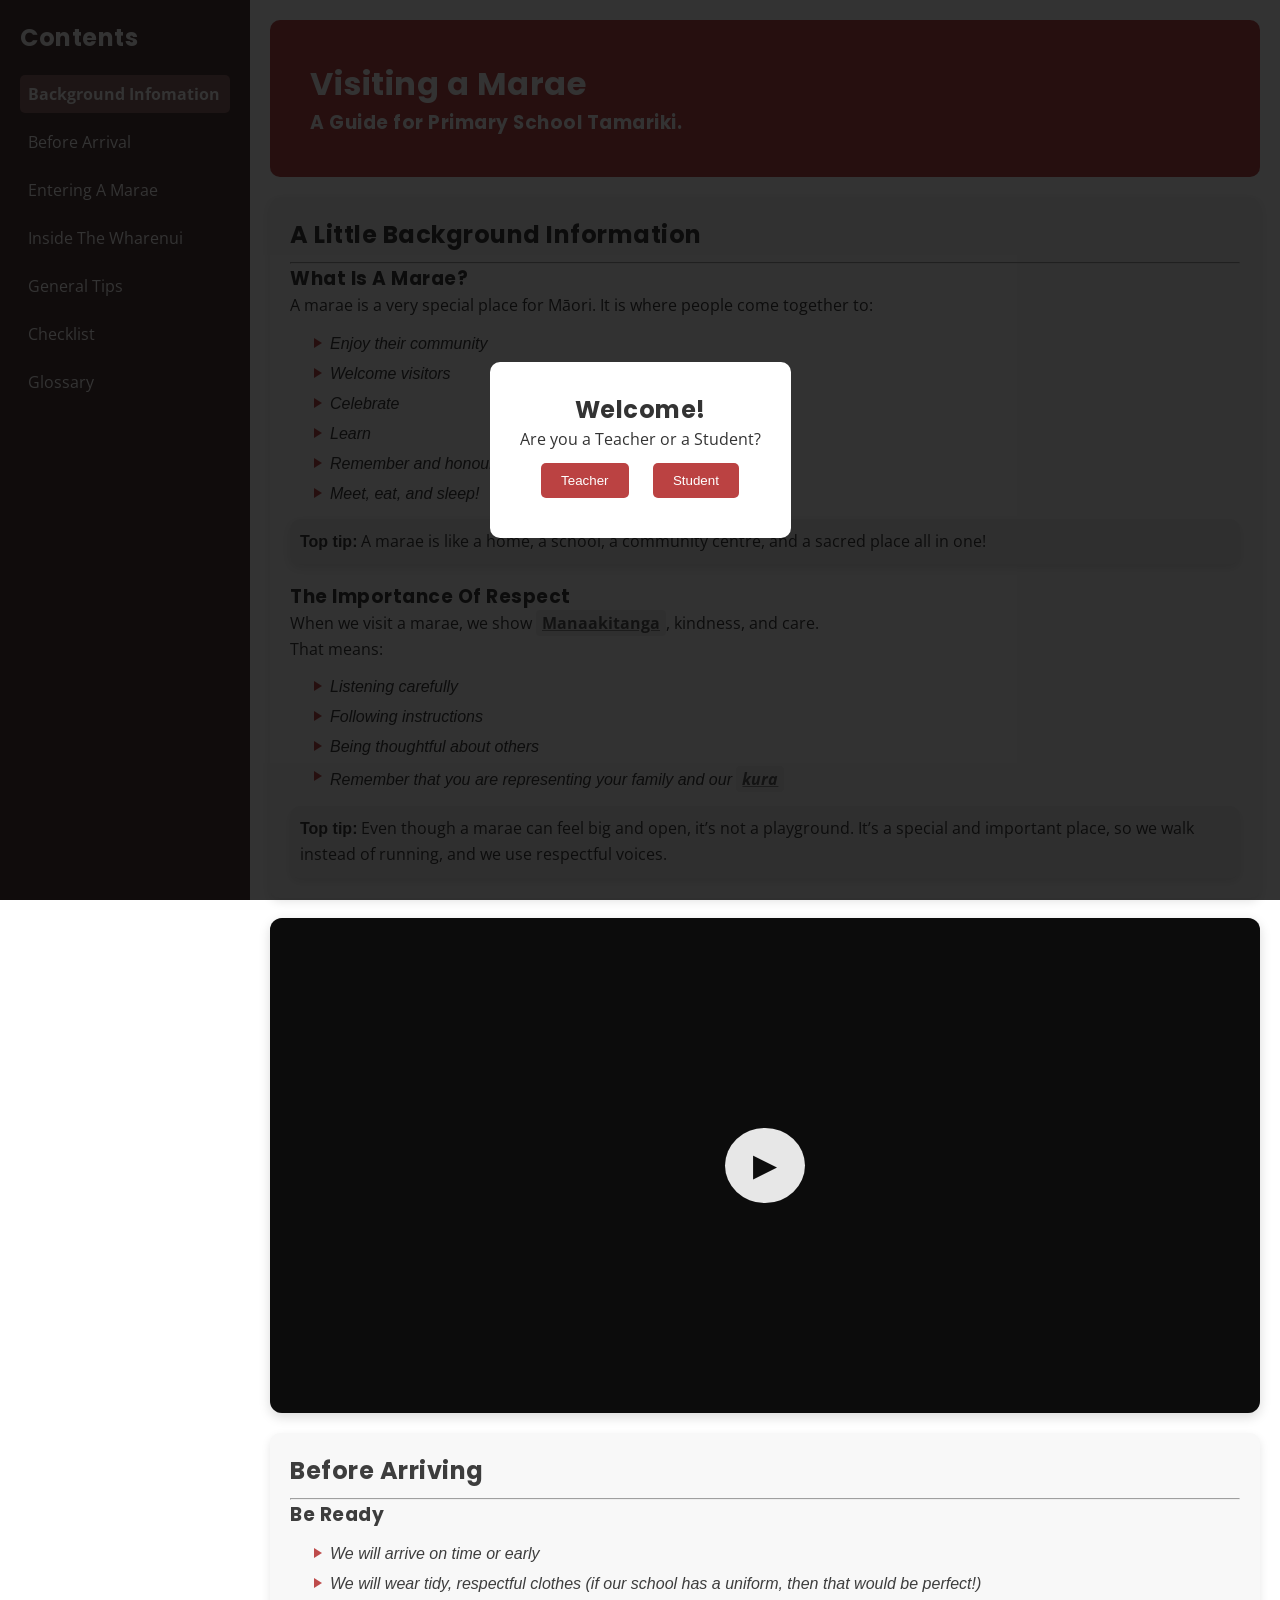
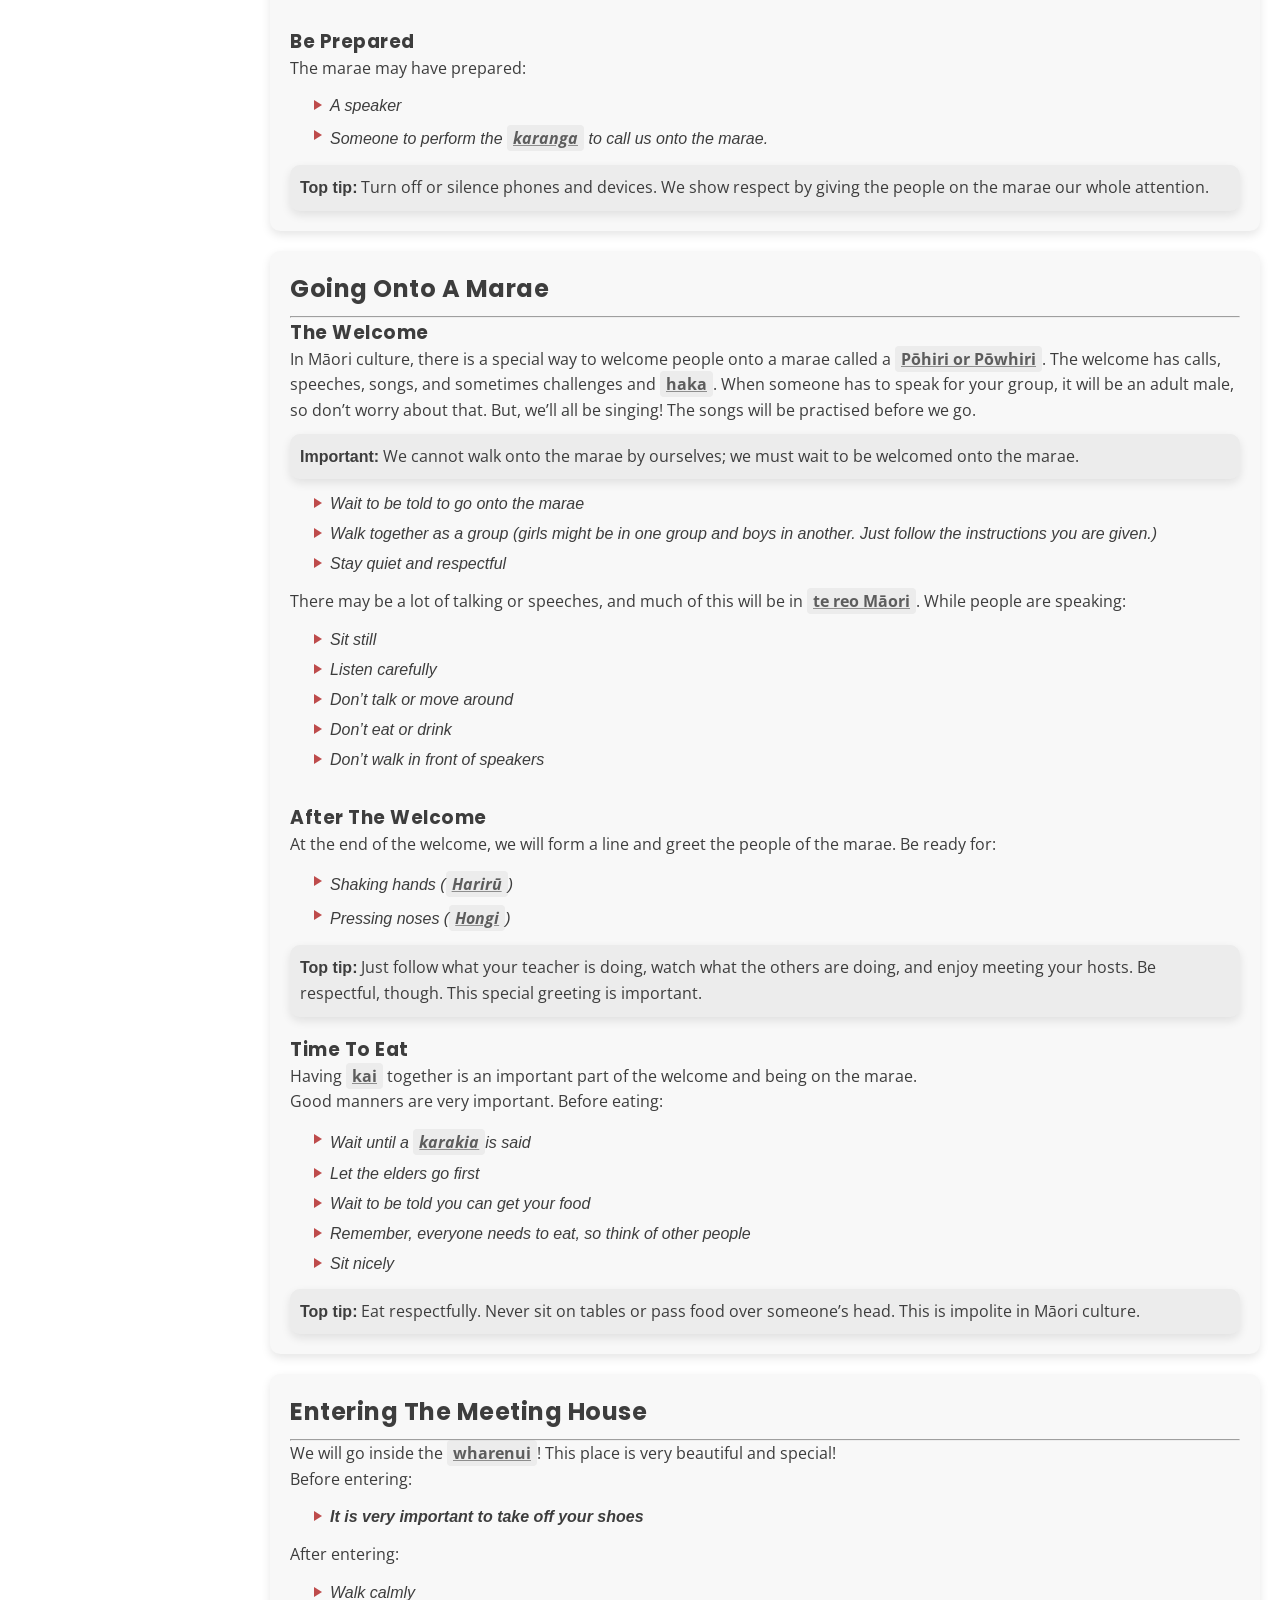
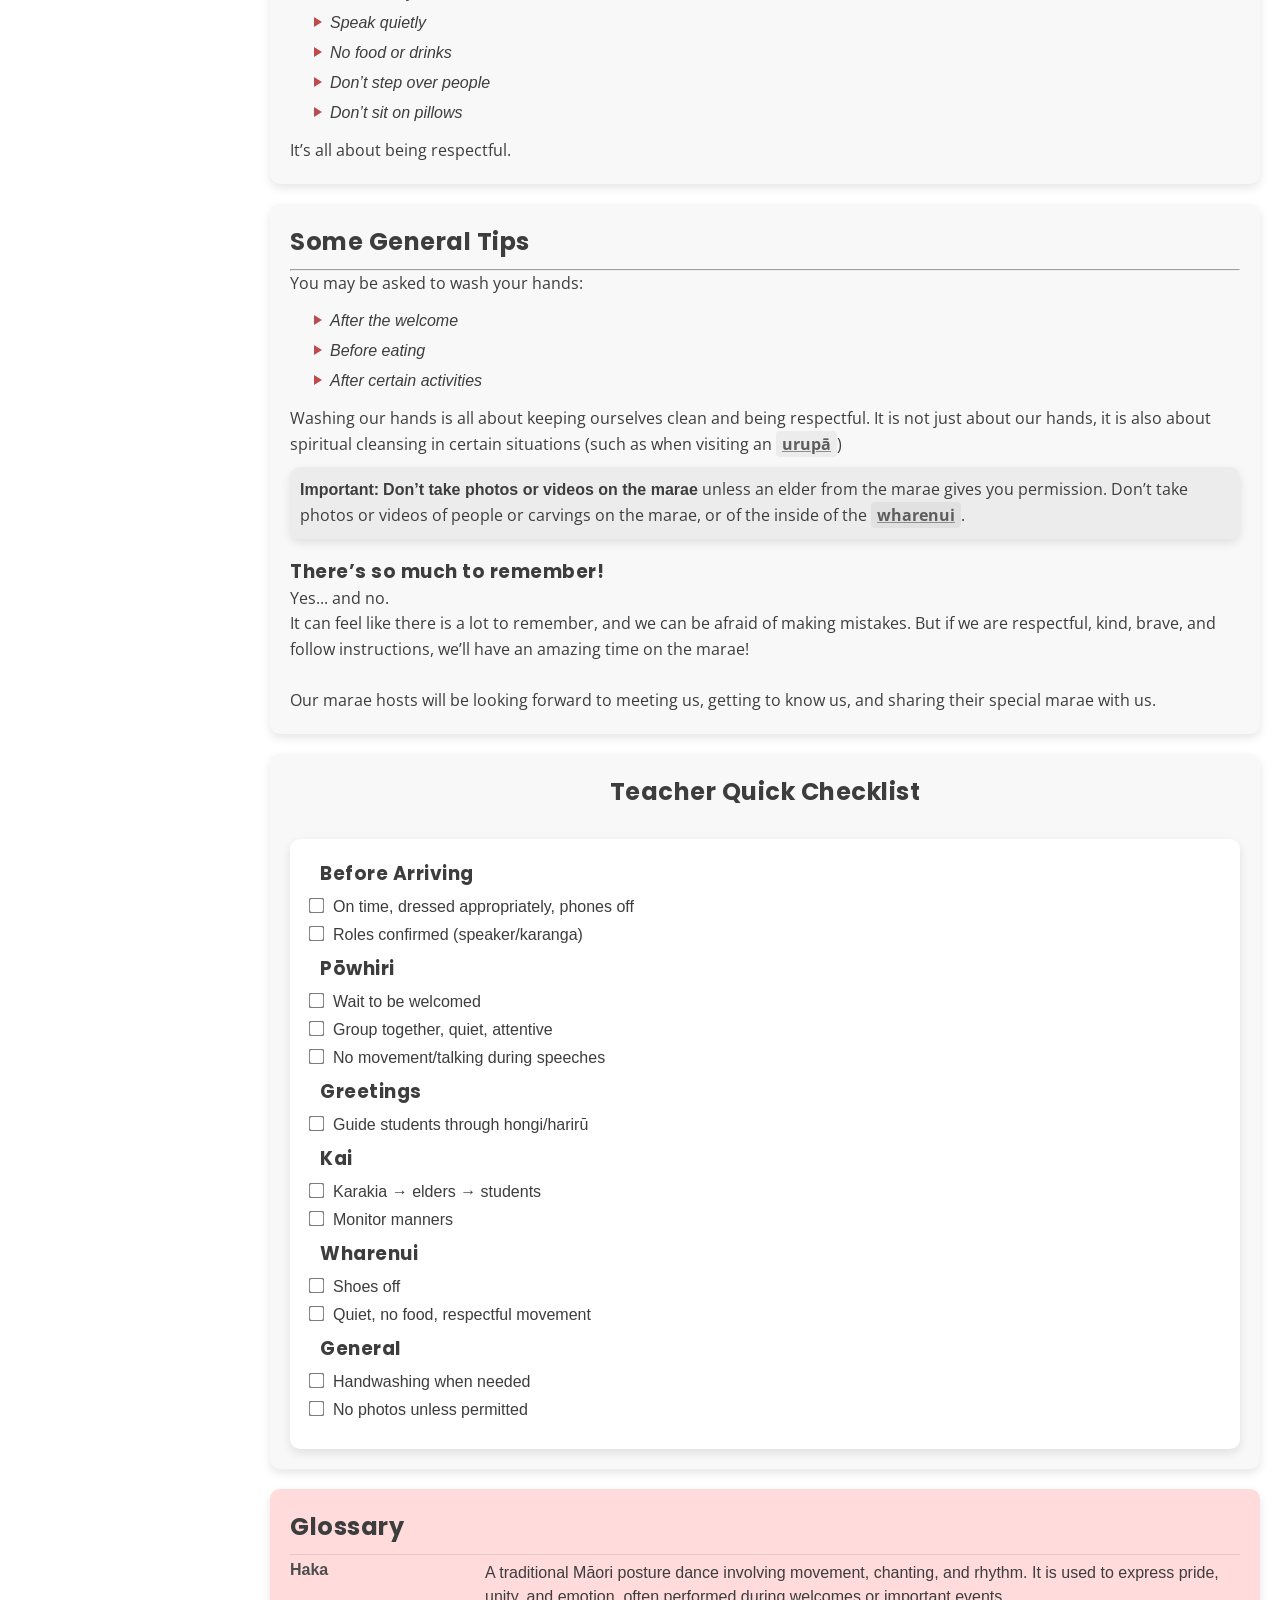
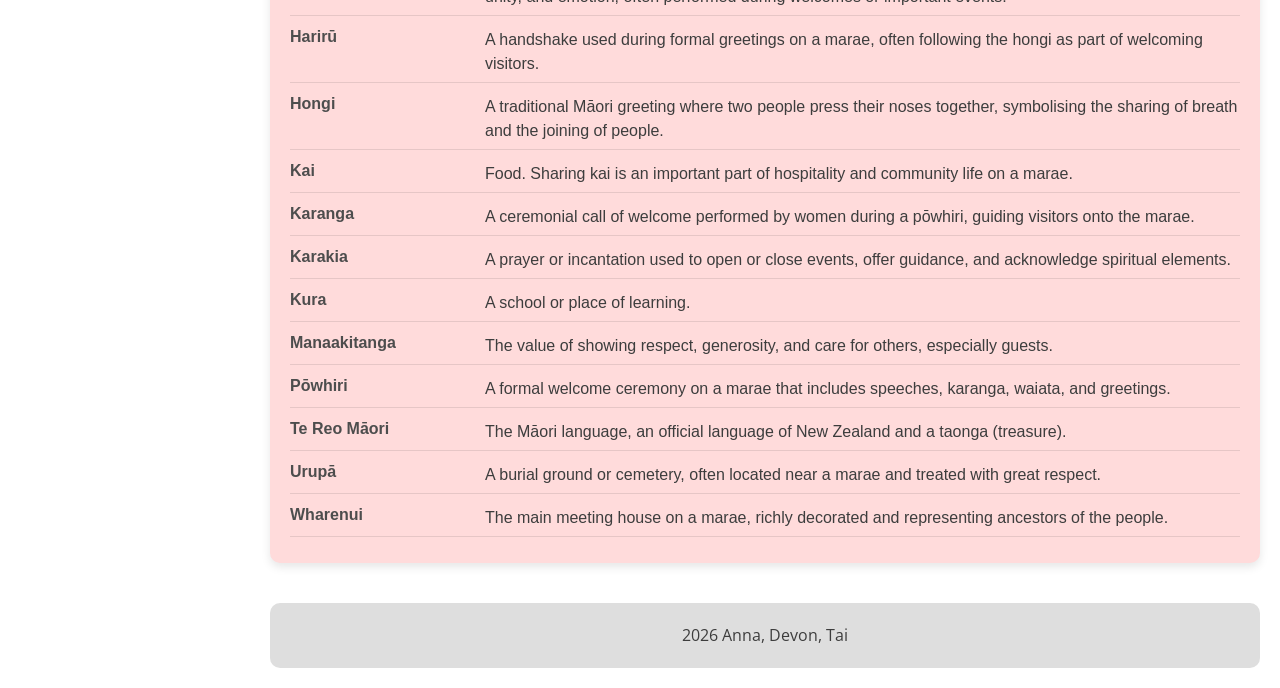
==== Prototype_2/index.html @ 1a708407 "Initial commit" ====
<!DOCTYPE html>
<html lang="en">
<head>
    <meta charset="UTF-8">
    <meta name="viewport" content="width=device-width, initial-scale=1.0">
    <title>Assignment Website</title>
    <link rel="stylesheet" href="Styles/styles.css">
    <link rel="stylesheet" href="Styles/layout.css">
    <link href="https://fonts.googleapis.com/css2?family=Open+Sans:wght@400;600&family=Poppins:wght@600;700&display=swap" rel="stylesheet">
</head>

<body>

    <!-- A SIDE: Sidebar Navigation -->
    <div class="sidebar">
        <h2>Contents</h2>
        <a href="#section1">Background Infomation</a>
        <a href="#section2">Before Arrival</a>
        <a href="#section3">Entering A Marae</a>
        <a href="#section4">Inside The Wharenui</a>
        <a href="#section5">General Tips</a>
        <a href="#section6">Checklist</a>
        <a href="#glossary">Glossary</a>
    </div>

    <!-- B SIDE: Main Content -->
    <div class="main-content">

        <!-- Banner -->
        <div class="banner">
            <h1>Visiting a Marae</h1>
            <h3>A Guide for Primary School Tamariki. </h3>
        </div>

        <!-- Content Cards -->
        <div id="section1" class="card">
            <h2>A Little Background Information</h2>
            <hr>
            <h3>What Is A Marae?</h3>
            <p>A marae is a very special place for Māori. It is where people come together to:</p>
            <ul>
                <li>Enjoy their community</li>
                <li>Welcome visitors</li>
                <li>Celebrate</li>
                <li>Learn</li>
                <li>Remember and honour their ancestors</li>
                <li>Meet, eat, and sleep! </li>
            </ul>
            <div class="card-quote"><p><b>Top tip:</b> A marae is like a home, a school, a community centre, and a sacred place all in one!</p></div>
            <br>
            <h3>The Importance Of Respect</h3>
            <p>When we visit a marae, we show <a href="#Manaakitanga" class="glossary-term">Manaakitanga</a>, kindness, and care.<br> That means:</p>
            <ul>
                <li>Listening carefully</li>
                <li>Following instructions</li>
                <li>Being thoughtful about others</li>
                <li>Remember that you are representing your family and our <a href="#Kura" class="glossary-term">kura</a></li>
            </ul>
            <div class="card-quote"><p><b>Top tip:</b> Even though a marae can feel big and open, it’s not a playground. It’s a special and important place, so we walk instead of running, and we use respectful voices.</p></div>
        </div>

        <div class="media-card">
            <div class="video-container">
                <video class="custom-video" src="Videos/Iter2.MP4"></video>

                <div class="video-overlay">
                    <button class="play-btn">&#9658;</button>
                </div>
            </div>
        </div>

        <div id="section2" class="card">
            <h2>Before Arriving</h2>
            <hr>
            <h3>Be Ready</h3>
            <ul>
                <li>We will arrive on time or early</li>
                <li>We will wear tidy, respectful clothes <i>(if our school has a uniform, then that would be perfect!)</i></li>
            </ul>
            <br>
            <h3>Be Prepared</h3>
            <p>The marae may have prepared:</p>
            <ul>
                <li>A speaker</li>
                <li>Someone to perform the <a href="#Karanga" class="glossary-term">karanga</a> to call us onto the marae.</li>
            </ul>
             <div class="card-quote"><p><b>Top tip:</b> Turn off or silence phones and devices. We show respect by giving the people on the marae our whole attention.</p></div>
        </div>

        <div id="section3" class="card">
            <h2>Going Onto A Marae</h2>
            <hr>
            <h3>The Welcome</h3>
            <p>In Māori culture, there is a special way to welcome people onto a marae called a <a href="#Pōwhiri" class="glossary-term">Pōhiri or Pōwhiri</a>. The welcome has calls, speeches, songs, and sometimes challenges and <a href="#Haka" class="glossary-term">haka</a>. When someone has to speak for your group, it will be an adult male, so don’t worry about that. But, we’ll all be singing! The songs will be practised before we go.</p>
            <div class="card-quote"><p><b>Important:</b> We cannot walk onto the marae by ourselves; we must wait to be welcomed onto the marae.</p></div>
            <ul>
                <li>Wait to be told to go onto the marae</li>
                <li>Walk together as a group <i>(girls might be in one group and boys in another. Just follow the instructions you are given.)</i></li>
                <li>Stay quiet and respectful</li>
            </ul>
            <p>There may be a lot of talking or speeches, and much of this will be in <a href="#TeReoMāori" class="glossary-term">te reo Māori</a>. While people are speaking:</p>
            <ul>
                <li>Sit still</li>
                <li>Listen carefully</li>
                <li>Don’t talk or move around</li>
                <li>Don’t eat or drink</li>
                <li>Don’t walk in front of speakers</li>
            </ul>
            <br>
            <h3>After The Welcome</h3>
            <p>At the end of the welcome, we will form a line and greet the people of the marae. Be ready for:</p>
            <ul>
                <li>Shaking hands (<a href="#Harirū" class="glossary-term">Harirū</a>)</li>
                <li>Pressing noses (<a href="#Hongi" class="glossary-term">Hongi</a>)</li>
            </ul>
            <div class="card-quote"><p><b>Top tip:</b> Just follow what your teacher is doing, watch what the others are doing, and enjoy meeting your hosts. Be respectful, though. This special greeting is important.</p></div>
            <br>
            <h3>Time To Eat</h3>
            <p>Having <a href="#Kai" class="glossary-term">kai</a> together is an important part of the welcome and being on the marae.<br> Good manners are very important. Before eating:</p>
            <ul>
                <li>Wait until a <a href="#Karakia" class="glossary-term">karakia</a>is said</li>
                <li>Let the elders go first</li>
                <li>Wait to be told you can get your food</li>
                <li>Remember, everyone needs to eat, so think of other people</li>
                <li>Sit nicely</li>
            </ul>
            <div class="card-quote"><p><b>Top tip:</b> Eat respectfully. Never sit on tables or pass food over someone’s head. This is impolite in Māori culture.</p></div>
        </div>

        <div id="section4" class="card">
            <h2>Entering The Meeting House</h2>
            <hr>
            <p>We will go inside the <a href="#Wharenui" class="glossary-term">wharenui</a>! This place is very beautiful and special!<br> Before entering:</p>
            <ul>
                <li><Strong>It is very important to take off your shoes</Strong></li>
            </ul>
            <p>After entering:</p>
            <ul>
                <li>Walk calmly</li>
                <li>Speak quietly</li>
                <li>No food or drinks</li>
                <li>Don’t step over people</li>
                <li>Don’t sit on pillows</li>
            </ul>
            <p>It’s all about being respectful.</p>
        
        </div>

        <div id="section5" class="card">
            <h2>Some General Tips</h2>
            <hr>
            <p>You may be asked to wash your hands:</p>
            <ul>
                <li>After the welcome</li>
                <li>Before eating</li>
                <li>After certain activities</li>
            </ul>
            <p>Washing our hands is all about keeping ourselves clean and being respectful. It is not just about our hands, it is also about spiritual cleansing in certain situations (such as when visiting an <a href="#Urupā" class="glossary-term">urupā</a>)</p>
            <div class="card-quote"><p><b>Important:</b> <strong>Don’t take photos or videos on the marae</strong> unless an elder from the marae gives you permission. Don’t take photos or videos of people or carvings on the marae, or of the inside of the <a href="#Wharenui" class="glossary-term">wharenui</a>.</p></div>
            <br>
            <h3>There’s so much to remember!</h3>
            <p>Yes... and no.<br>It can feel like there is a lot to remember, and we can be afraid of making mistakes. But if we are respectful, kind, brave, and follow instructions, we’ll have an amazing time on the marae!<br><br>Our marae hosts will be looking forward to meeting us, getting to know us, and sharing their special marae with us.</p>
        </div>

        <div id="section6" class="card">
            <h2 style="text-align: center;">Teacher Quick Checklist</h2>
            <div class="checklist">
                
                    <h3>Before Arriving</h3>
                <label><input type="checkbox"><span>On time, dressed appropriately, phones off</span></label>
                <label><input type="checkbox"><span>Roles confirmed (speaker/karanga)</span></label>
                    <h3>Pōwhiri</h3>
                <label><input type="checkbox"><span>Wait to be welcomed</span></label>
                <label><input type="checkbox"><span>Group together, quiet, attentive</span></label>
                <label><input type="checkbox"><span>No movement/talking during speeches</span></label>
                    <h3>Greetings</h3>
                <label><input type="checkbox"><span>Guide students through hongi/harirū</span></label>
                    <h3>Kai</h3>
                <label><input type="checkbox"><span>Karakia → elders → students</span></label>
                <label><input type="checkbox"><span>Monitor manners</span></label>
                    <h3>Wharenui</h3>
                <label><input type="checkbox"><span>Shoes off</span></label>
                <label><input type="checkbox"><span>Quiet, no food, respectful movement</span></label>
                    <h3>General</h3>
                <label><input type="checkbox"><span>Handwashing when needed</span></label>
                <label><input type="checkbox"><span>No photos unless permitted</span></label>
            </div>
        </div>

        <div id="glossary" class="card">
            <h2>Glossary</h2>
            <div style="border-bottom: 1px solid #0000001a;"></div>

            <div class="glossary-grid">

                <div id="Haka" class="glossary-term-entry">
                    <div class="term">Haka</div>
                    <div class="definition">A traditional Māori posture dance involving movement, chanting, and rhythm. It is used to express pride, unity, and emotion, often performed during welcomes or important events.</div>
                </div>

                <div id="Harirū" class="glossary-term-entry">
                    <div class="term">Harirū</div>
                    <div class="definition">A handshake used during formal greetings on a marae, often following the hongi as part of welcoming visitors.</div>
                </div>

                <div id="Hongi" class="glossary-term-entry">
                    <div class="term">Hongi</div>
                    <div class="definition">A traditional Māori greeting where two people press their noses together, symbolising the sharing of breath and the joining of people.</div>
                </div>

                <div id="Kai" class="glossary-term-entry">
                    <div class="term">Kai</div>
                    <div class="definition">Food. Sharing kai is an important part of hospitality and community life on a marae.</div>
                </div>

                <div id="Karanga" class="glossary-term-entry">
                    <div class="term">Karanga</div>
                    <div class="definition">A ceremonial call of welcome performed by women during a pōwhiri, guiding visitors onto the marae.</div>
                </div>

                <div id="Karakia" class="glossary-term-entry">
                    <div class="term">Karakia</div>
                    <div class="definition">A prayer or incantation used to open or close events, offer guidance, and acknowledge spiritual elements.</div>
                </div>

                <div id="Kura" class="glossary-term-entry">
                    <div class="term">Kura</div>
                    <div class="definition">A school or place of learning.</div>
                </div>

                <div id="Manaakitanga" class="glossary-term-entry">
                    <div class="term">Manaakitanga</div>
                    <div class="definition">The value of showing respect, generosity, and care for others, especially guests.</div>
                </div>

                <div id="Pōwhiri" class="glossary-term-entry">
                    <div class="term">Pōwhiri</div>
                    <div class="definition">A formal welcome ceremony on a marae that includes speeches, karanga, waiata, and greetings.</div>
                </div>

                <div id="TeReoMāori" class="glossary-term-entry">
                    <div class="term">Te Reo Māori</div>
                    <div class="definition">The Māori language, an official language of New Zealand and a taonga (treasure).</div>
                </div>

                <div id="Urupā" class="glossary-term-entry">
                    <div class="term">Urupā</div>
                    <div class="definition">A burial ground or cemetery, often located near a marae and treated with great respect.</div>
                </div>

                <div id="Wharenui" class="glossary-term-entry">
                    <div class="term">Wharenui</div>
                    <div class="definition">The main meeting house on a marae, richly decorated and representing ancestors of the people.</div>
                </div>

            </div>
        </div>

        <!-- Footer -->
        <div class="footer">
            <p>2026 Anna, Devon, Tai</p>
        </div>

    </div>

<!-- ROLE POPUP -->
<div id="role-popup">
    <div class="popup-content">
        <h2>Welcome!</h2>
        <p>Are you a Teacher or a Student?</p>

        <button id="teacherBtn">Teacher</button>
        <button id="studentBtn">Student</button>
    </div>
</div>

<!-- LIGHTBOX -->
<div id="lightbox">
    <span id="closeBtn">&times;</span>
    <img id="lightbox-img" src=""> 
    <br><br>
    <p id="lightbox-caption"></p>
</div>

<!-- LINK HIGHLIGHTING -->
<script>
    const sections = document.querySelectorAll(".card");
    const navLinks = document.querySelectorAll(".sidebar a");

    window.addEventListener("scroll", () => {
        let current = "";

        sections.forEach(section => {
            const sectionTop = section.offsetTop;

            if (window.pageYOffset >= sectionTop - 250) {
                current = section.getAttribute("id");
            }
        });

        navLinks.forEach(link => {
            link.classList.remove("active");
            if (link.getAttribute("href") === "#" + current) {
                link.classList.add("active");
            }
        });
    });
</script>

<!-- LIGHTBOX -->
<script>
    const images = document.querySelectorAll(".clickable-image");
    const lightbox = document.getElementById("lightbox");
    const lightboxImg = document.getElementById("lightbox-img");
    const lightboxCaption = document.getElementById("lightbox-caption");
    const closeBtn = document.getElementById("closeBtn");

    images.forEach(img => {
        img.addEventListener("click", () => {
            lightbox.style.display = "flex";
            lightboxImg.src = img.src;
            lightboxCaption.textContent = img.alt;
            document.body.style.overflow = "hidden";
            lightbox.classList.add("show");
        });
    });

    closeBtn.addEventListener("click", () => {
        lightbox.style.display = "none";
        document.body.style.overflow = "auto";
        lightbox.classList.remove("show");
    });

    lightbox.addEventListener("click", (e) => {
        if (e.target !== lightboxImg) {
            lightbox.style.display = "none";
            document.body.style.overflow = "auto";
        }
    });
</script>

<script>
    const popup = document.getElementById("role-popup");
    const teacherBtn = document.getElementById("teacherBtn");
    const studentBtn = document.getElementById("studentBtn");

    // Check saved choice
    const role = localStorage.getItem("userRole");

    if (!role) {
        popup.classList.add("show");
        popup.style.display = "flex";
        document.body.style.overflow = "hidden";
    } else if (role === "student") {
        window.location.href = "student.html";
    }

    // Teacher click
    teacherBtn.addEventListener("click", () => {
        localStorage.setItem("userRole", "teacher");
        popup.style.display = "none";
        document.body.style.overflow = "auto";
    });

    // Student click
    studentBtn.addEventListener("click", () => {
        localStorage.setItem("userRole", "student");
        window.location.href = "student.html";
    });
</script>

<script>
const videoContainers = document.querySelectorAll(".video-container");

    // only one video plays at a time
    function pauseAllVideos(except = null) {
        videoContainers.forEach(container => {
            const vid = container.querySelector("video");
            if (vid !== except) {
                vid.pause();
                container.classList.remove("playing");
            }
        });
    }

    // Play logic
    videoContainers.forEach(container => {
        const video = container.querySelector("video");
        const playBtn = container.querySelector(".play-btn");

        function playVideo() {
            pauseAllVideos(video); // pause others
            video.play();
            video.setAttribute("controls", "true");
            container.classList.add("playing");
        }

        // Click button
        playBtn.addEventListener("click", (e) => {
            e.stopPropagation();
            playVideo();
        });

        // Click anywhere on video
        container.addEventListener("click", () => {
            if (video.paused) {
                playVideo();
            }
        });

        // When paused manually
        video.addEventListener("pause", () => {
            container.classList.remove("playing");
        });
    });


    //pause when out of view
    const observer = new IntersectionObserver((entries) => {
        entries.forEach(entry => {
            const video = entry.target.querySelector("video");

            if (!entry.isIntersecting) {
                video.pause();
                entry.target.classList.remove("playing");
            }
        });
    }, {
        threshold: 0.25
    });

    // Observe all videos
    videoContainers.forEach(container => {
        observer.observe(container);
    });
</script>

</body>
</html>
---- Prototype_2/Styles/styles.css ----
:root {
            /* Colours */
            --primary: #bb4242;
            --secondary: #523a3a;
            --accent: #916868;

            --background: #f4f4f4;
            --card-bg: rgb(248, 248, 248);
            --text: #333;

            /* Shadows */
            --shadow-light: 0 4px 10px rgba(0, 0, 0, 0.1);
            --shadow-hover: 0 8px 18px rgba(0, 0, 0, 0.15);

            /* Fonts */
            --font-heading: 'Poppins', sans-serif;
            --font-body: 'Open Sans', sans-serif;
        }
        
        
        /* RESET */
        * {
            margin: 0;
            padding: 0;
            box-sizing: border-box;
            font-family: Arial, sans-serif;
        }

        body {
            display: flex;
            font-family: var(--font-body);
            color: var(--text);
        }

        h1, h2, h3 {
            font-family: var(--font-heading);
            letter-spacing: 0.5px;
        }

        p, a {
            font-family: var(--font-body);
        }

        p {
            line-height: 1.6;
        }

        /* A SIDE (Sidebar) */
        .sidebar {
            width: 250px;
            height: 100vh;
            position: fixed;
            top: 0;
            left: 0;
            background-color: var(--secondary);
            color: white;
            padding: 20px;
            overflow-y: auto;
        }

        .sidebar h2 {
            margin-bottom: 20px;
        }

        .sidebar a {
            display: block;
            color: white;
            text-decoration: none;
            margin-bottom: 10px;
            padding: 8px;
            border-radius: 5px;
        }

        .sidebar a:hover {
            background-color: #855e5e;
        }

        .sidebar a {
            transition: all 0.2s ease;
        }

        /* B SIDE (Main Content) */
        .main-content {
            margin-left: 250px;
            padding: 20px;
            width: calc(100% - 250px);

            /* background-image: url("../Images/WeaveTemplate.jpg"); */
            background-repeat: repeat;
            opacity: 0.95;
            background-attachment: fixed;
        }

        /* Banner */
        .banner {
            background-color: var(--primary);
            color: white;
            padding: 40px;
            border-radius: 10px;
            margin-bottom: 20px;
        }

        /* Content Cards */
        .card {
            background-color: var(--card-bg);
            padding: 20px;
            margin-bottom: 20px;
            border-radius: 10px;

            box-shadow: var(--shadow-light);
        }

        .card {
            transition: transform 0.2s ease, box-shadow 0.2s ease;
        }

        .card:hover {
            transform: translateY(-5px);
            box-shadow: var(--shadow-hover);
        }

        .card-quote {
            background-color: rgb(236, 236, 236);
            margin-top: 10px;
            padding: 10px;
            border-radius: 10px;

            box-shadow: var(--shadow-light);
        }

        .card img {
            max-width: 100%;
            margin-top: 10px;
            border-radius: 8px;
        }

        .card h2 {
            margin-bottom: 10px;
        }

        .card ul {
            list-style: none;   
            margin: 1rem 1rem;
            padding-left: 1.5rem; 
        }

        .card li {
            position: relative;  
            margin-bottom: 0.75rem;
            font-style: italic;
        }

        .card li:last-child {
            margin-bottom: 0;
        }

        .card li::before {
            content: "";
            position: absolute;
            left: -1rem;   
            top: 0.5em;
            transform: translateY(-50%);

            width: 0;
            height: 0;

            border-left: 0.5rem solid var(--primary);
            border-top: 0.35rem solid transparent;
            border-bottom: 0.35rem solid transparent;
        }

        .card li:hover::before {
            border-left-color: var(--accent);
        }

        /* Footer */
        .footer {
            text-align: center;
            padding: 20px;
            margin-top: 40px;
            background-color: #ddd;
            border-radius: 10px;
        }

        /* Smooth scrolling */
        html {
            scroll-behavior: smooth;
        }

        .sidebar a.active {
            background-color: var(--accent);
            font-weight: bold;
        }

        .image-card {
            margin: 20px 0;
            text-align: center;
            display: inline-block;
            background: rgba(255,255,255,0.9);
            padding: 10px;
            border-radius: 10px;
            box-shadow: var(--shadow-light);
        }

        .image-card img {
            max-width: 100%;
            height: auto;
            border-radius: 10px;
            display: block;
        }

        .image-card figcaption {
            margin-top: 8px;
            font-size: 0.9rem;
            color: #666;
            font-style: italic;
        }

        #lightbox {
            position: fixed;
            top: 0;
            left: 0;
            width: 100vw;
            height: 100vh;

            background: rgba(0, 0, 0, 0.85);

            display: none;
            flex-direction: column;
            justify-content: center;
            align-items: center;

            z-index: 9999; /* VERY important */
        }

        #lightbox img {
            max-width: 90%;
            max-height: 90%;
            border-radius: 10px;
            box-shadow: 0 0 20px rgba(0,0,0,0.5);
        }

        #closeBtn {
            position: absolute;
            top: 20px;
            right: 30px;
            font-size: 40px;
            color: white;
            cursor: pointer;
        }

        #lightbox {
            opacity: 0;
            transition: opacity 0.3s ease;
        }

        #lightbox.show {
            display: flex;
            opacity: 1;
        }

        #lightbox-caption {
            color: white;
            margin-top: 10px;
            text-align: center;
            font-size: 1rem;
            margin-top: 15px;
        }

        @media (max-width: 768px) {
        .sidebar {
            position: fixed;
            top: 0;
            left: 0;
            width: 100%;
            height: auto;
            display: flex;
            gap: 10px;
            overflow-x: auto;
            white-space: nowrap;
            z-index: 1000;
        }

        .sidebar h2 {
            display: none;
        }

        .sidebar a {
            margin: 0;
            flex: 0 0 auto;
        }

        .main-content {
            margin-left: 0;
            margin-top: 80px; /* pushes content below fixed nav */
            width: 100%;
        }

        .sidebar {
            scrollbar-width: none; /* Firefox */
        }

        .sidebar::-webkit-scrollbar {
            display: none; /* Chrome */
        }
    }
---- Prototype_2/Styles/layout.css ----
.checklist {
    margin-top: 30px;
    padding: 20px;
    background: rgb(255, 255, 255);
    border-radius: 10px;
    box-shadow: var(--shadow-light);
}

.checklist label {
    display: block;
    margin-bottom: 10px;
    cursor: pointer;
}

.checklist input {
    margin-right: 10px;
    transform: scale(1.2);
}

.checklist input:checked + span {
    text-decoration: line-through;
    color: #888;
}

.checklist h3 {
    margin-bottom: 10px;
    margin-left: 10px;
}

#role-popup {
    position: fixed;
    inset: 0;
    background: rgba(0,0,0,0.8);

    display: none;
    justify-content: center;
    align-items: center;

    z-index: 10000;
}

.popup-content {
    background: white;
    padding: 30px;
    border-radius: 10px;
    text-align: center;
}

.popup-content button {
    margin: 10px;
    padding: 10px 20px;
    border: none;
    border-radius: 5px;
    cursor: pointer;
    background: var(--primary);
    color: white;
}

#role-popup {
    opacity: 0;
    transition: opacity 0.3s ease;
}

#role-popup.show {
    display: flex;
    opacity: 1;
}

.glossary-term {
    text-decoration: underline;
    font-weight: bold;
    color: #555;

    background-color: rgba(0, 0, 0, 0.05);
    padding: 2px 6px;
    border-radius: 4px;

    transition: all 0.2s ease;
}

.glossary-term:hover {
    color: white;
    background-color: var(--primary);
}

.glossary-term {
    text-decoration-color: #888;
}

#glossary p:target {
    background-color: rgb(255, 216, 216);
    /* padding: 5px; */
    /* border-radius: 5px; */
}

#glossary p {
    transition: background-color 0.5s ease;
    scroll-margin-top: 100px;
}

#glossary {
    background: rgb(255, 218, 218) !important;
}

.glossary-grid {
    display: flex;
    flex-direction: column;
    gap: 0px;
}

.glossary-term-entry {
    display: grid;
    grid-template-columns: 180px 1fr;
    gap: 15px;
    margin: 6px 0;

    border-bottom: 1px solid #0000001a;
    padding-bottom: 6px;
}

.glossary-term-entry:target {
    background-color: rgba(230, 98, 98, 0.2);
    color: rgb(6, 6, 7);
    font-weight: bold;
    padding: 12px 6px;
    padding-left: 20px;
    border-radius: 6px;
    margin-top: -6px;
    
}

.term {
    font-weight: bold;
    /* text-decoration: underline; */
    color: #444;
}

.definition {
    line-height: 1.5;
}

.media-card {
    margin: 20px 0;
}

.video-container {
    position: relative;
    border-radius: 12px;
    overflow: hidden;
    box-shadow: 0 4px 12px rgba(0,0,0,0.15);
    background: black;
}

/* Video itself */
.custom-video {
    width: 100%;
    display: block;
}

/* Overlay */
.video-overlay {
    position: absolute;
    top: 0;
    left: 0;
    right: 0;
    bottom: 0;

    display: flex;
    justify-content: center;
    align-items: center;

    background: rgba(0,0,0,0.3);
    transition: opacity 0.3s ease;
}

/* Play button */
.play-btn {
    font-size: 40px;
    background: rgba(255,255,255,0.9);
    border: none;
    border-radius: 50%;
    padding: 15px 20px;
    cursor: pointer;
    transition: transform 0.2s ease;
}

.play-btn:hover {
    transform: scale(1.1);
}

/* Hide overlay when playing */
.video-container.playing .video-overlay {
    opacity: 0;
    pointer-events: none;
}

.video-container:not(.playing) .video-overlay {
    opacity: 1;
}

/* .video-container:hover video {
    transform: scale(1.02);
    transition: transform 0.3s ease;
} */
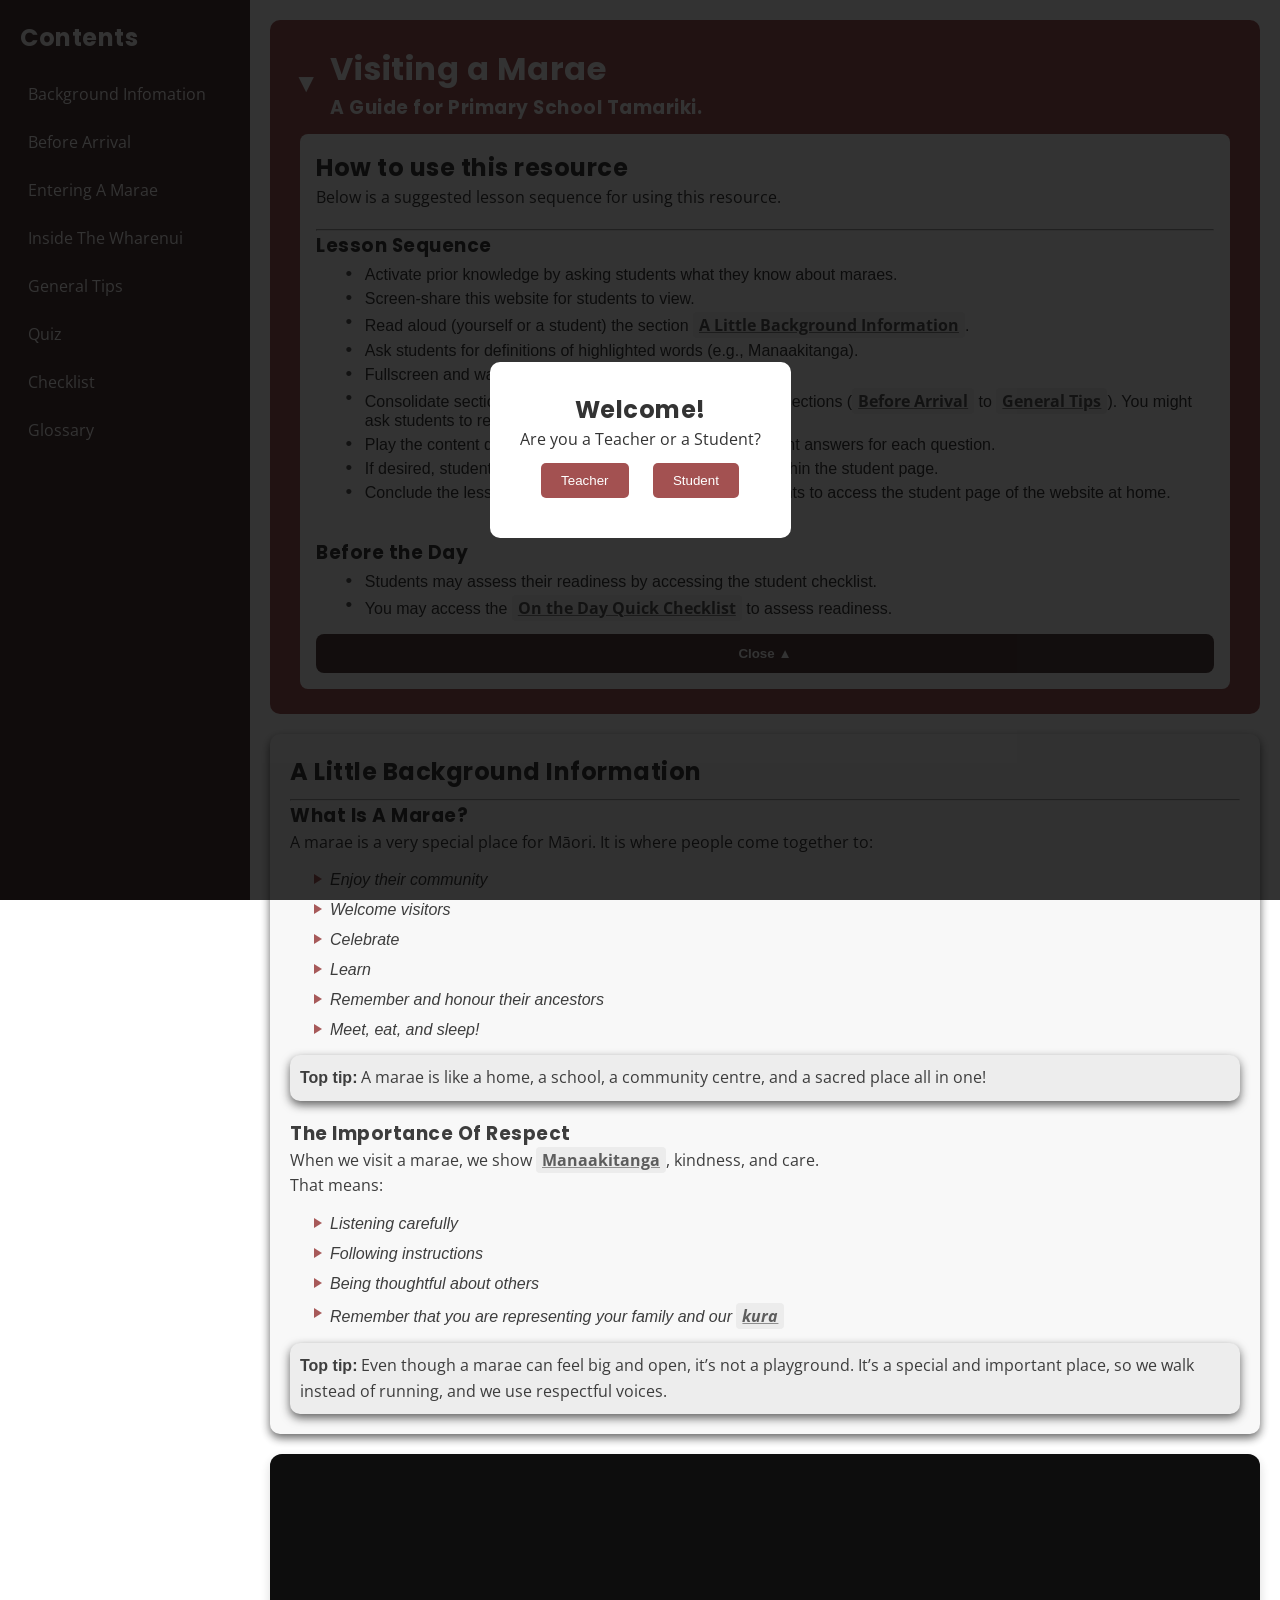
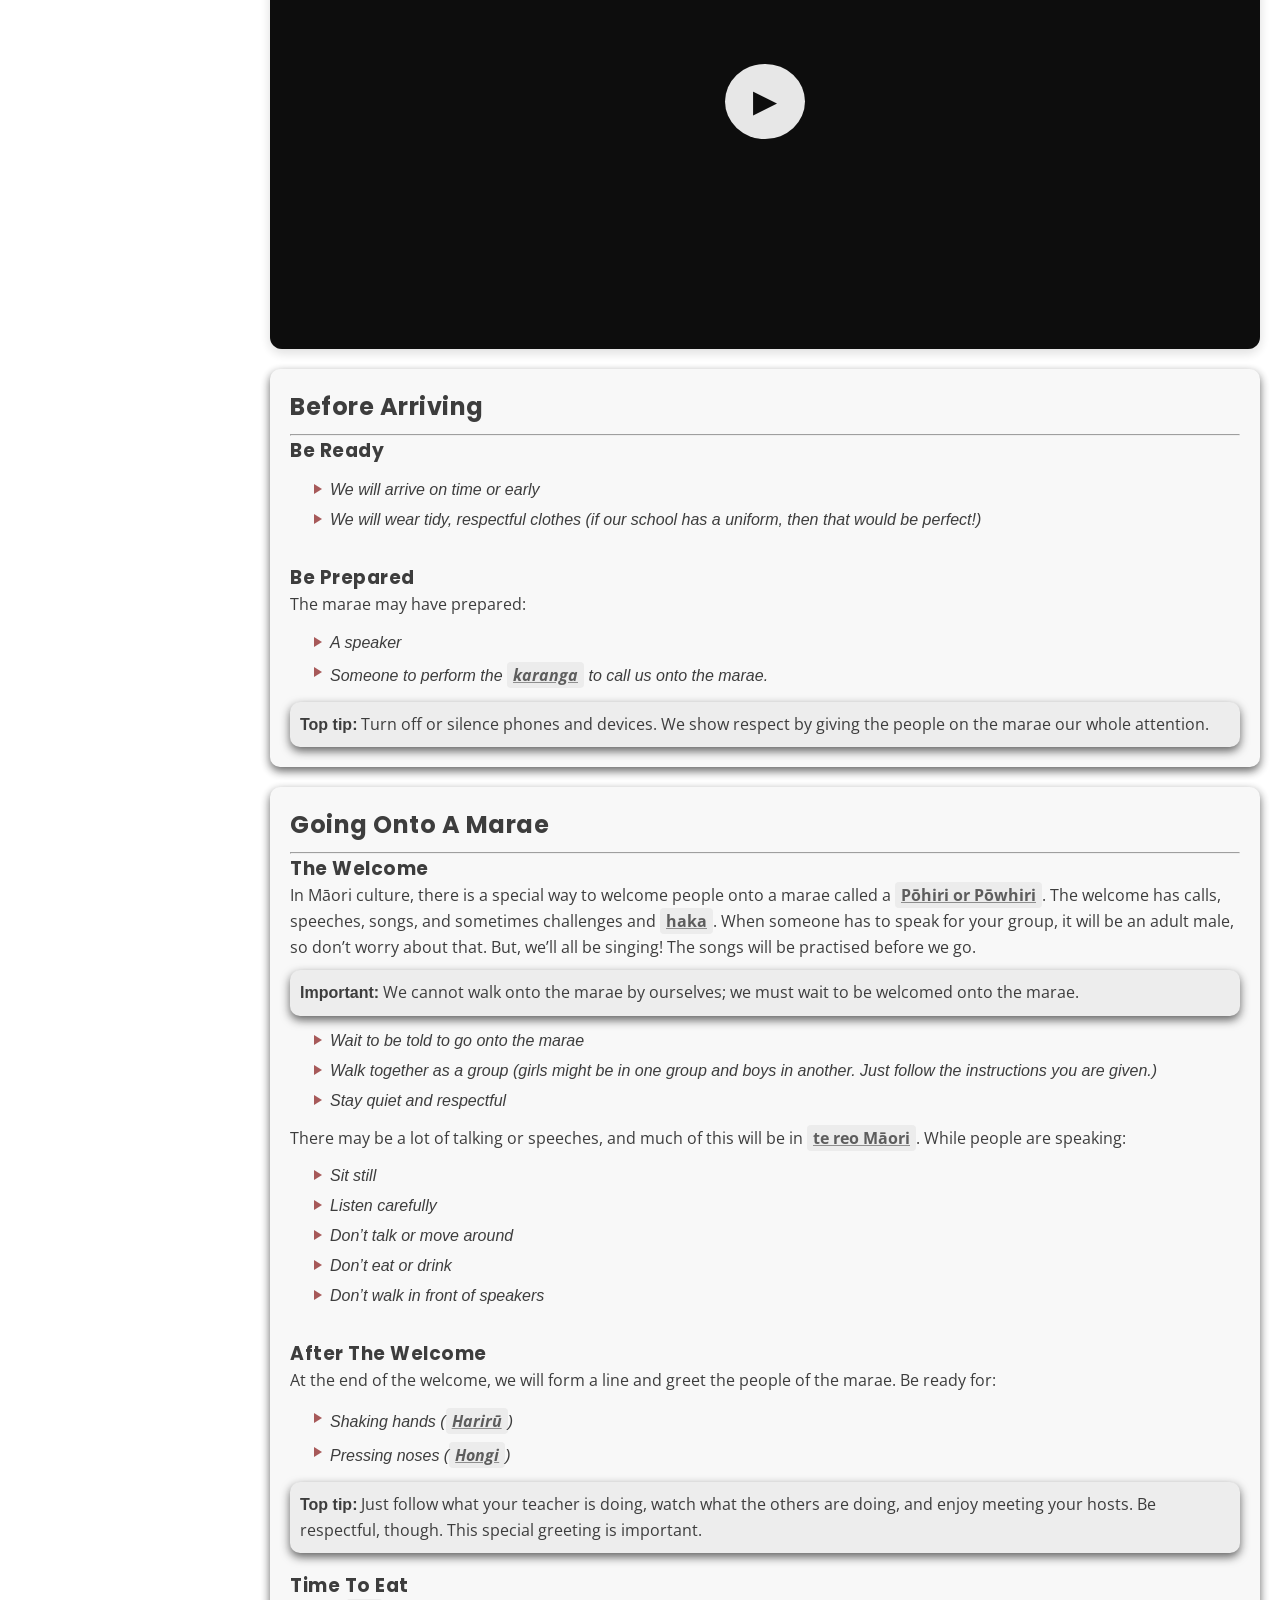
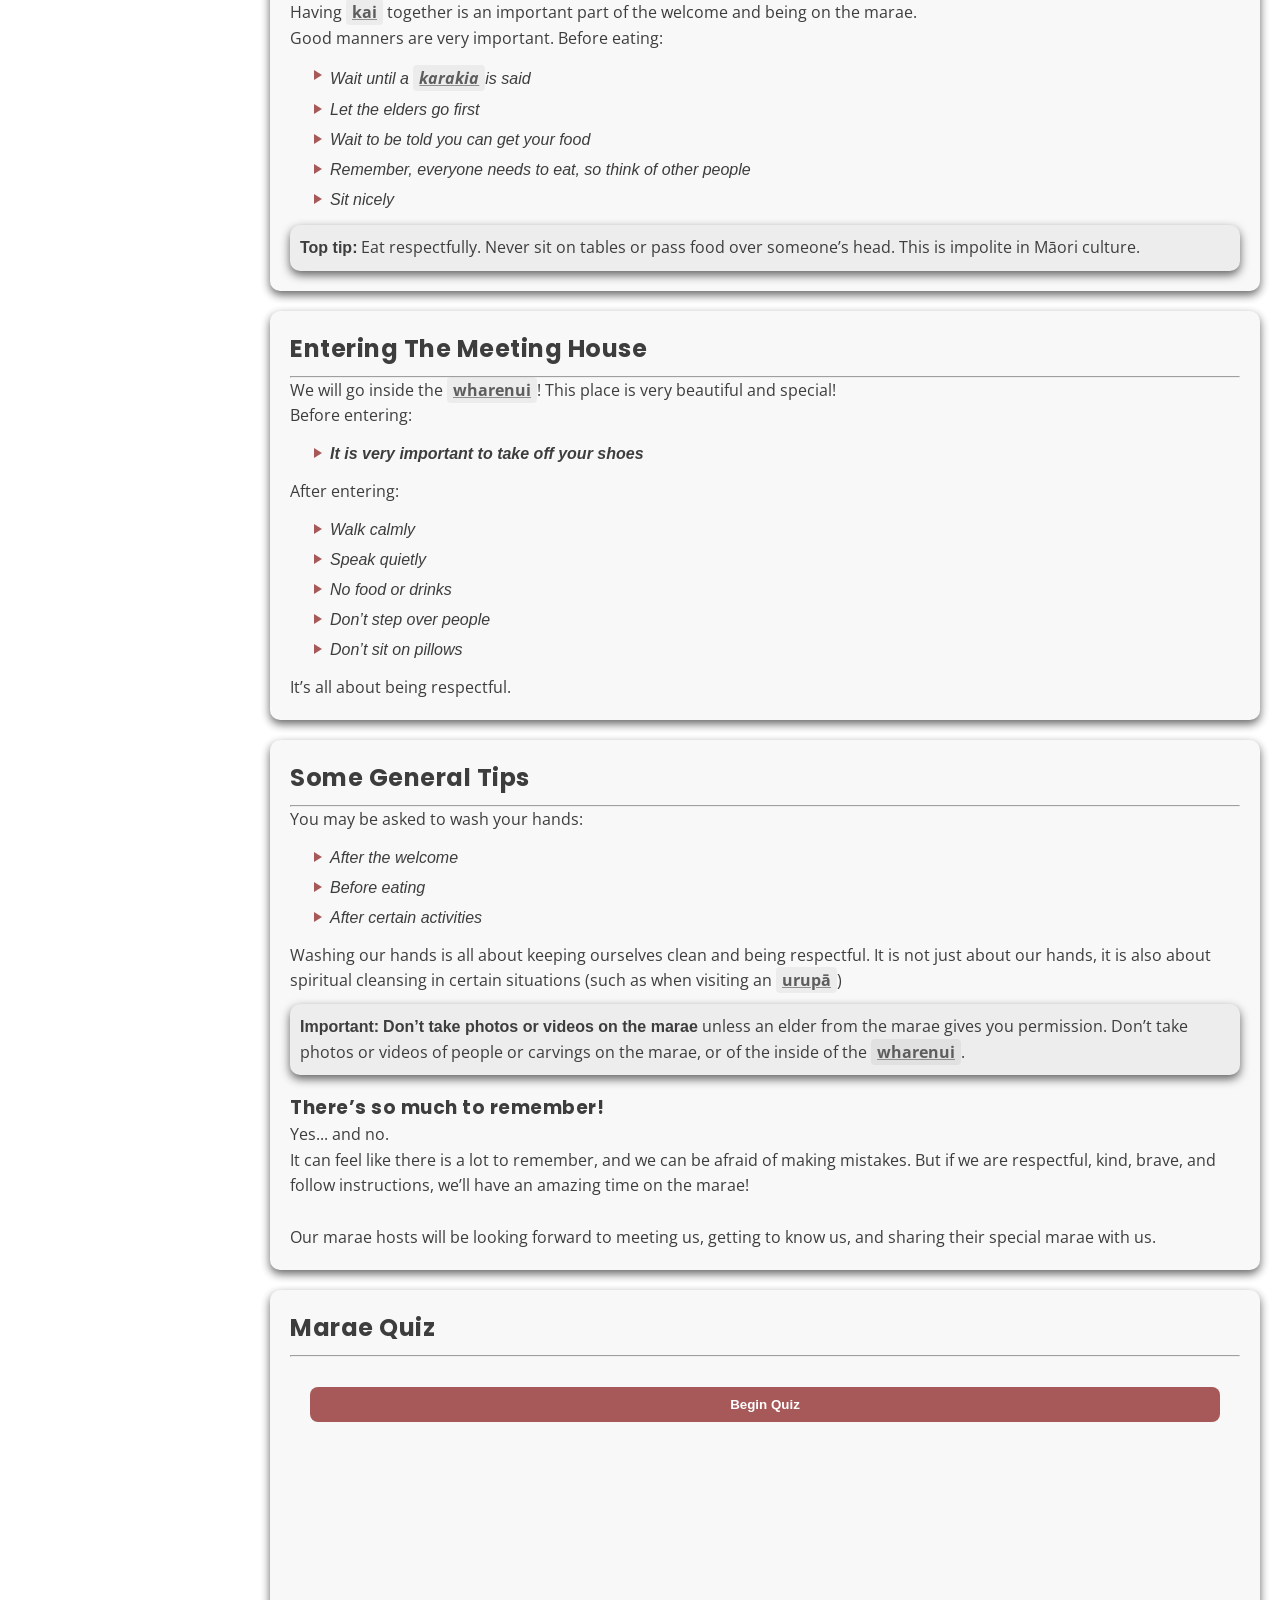
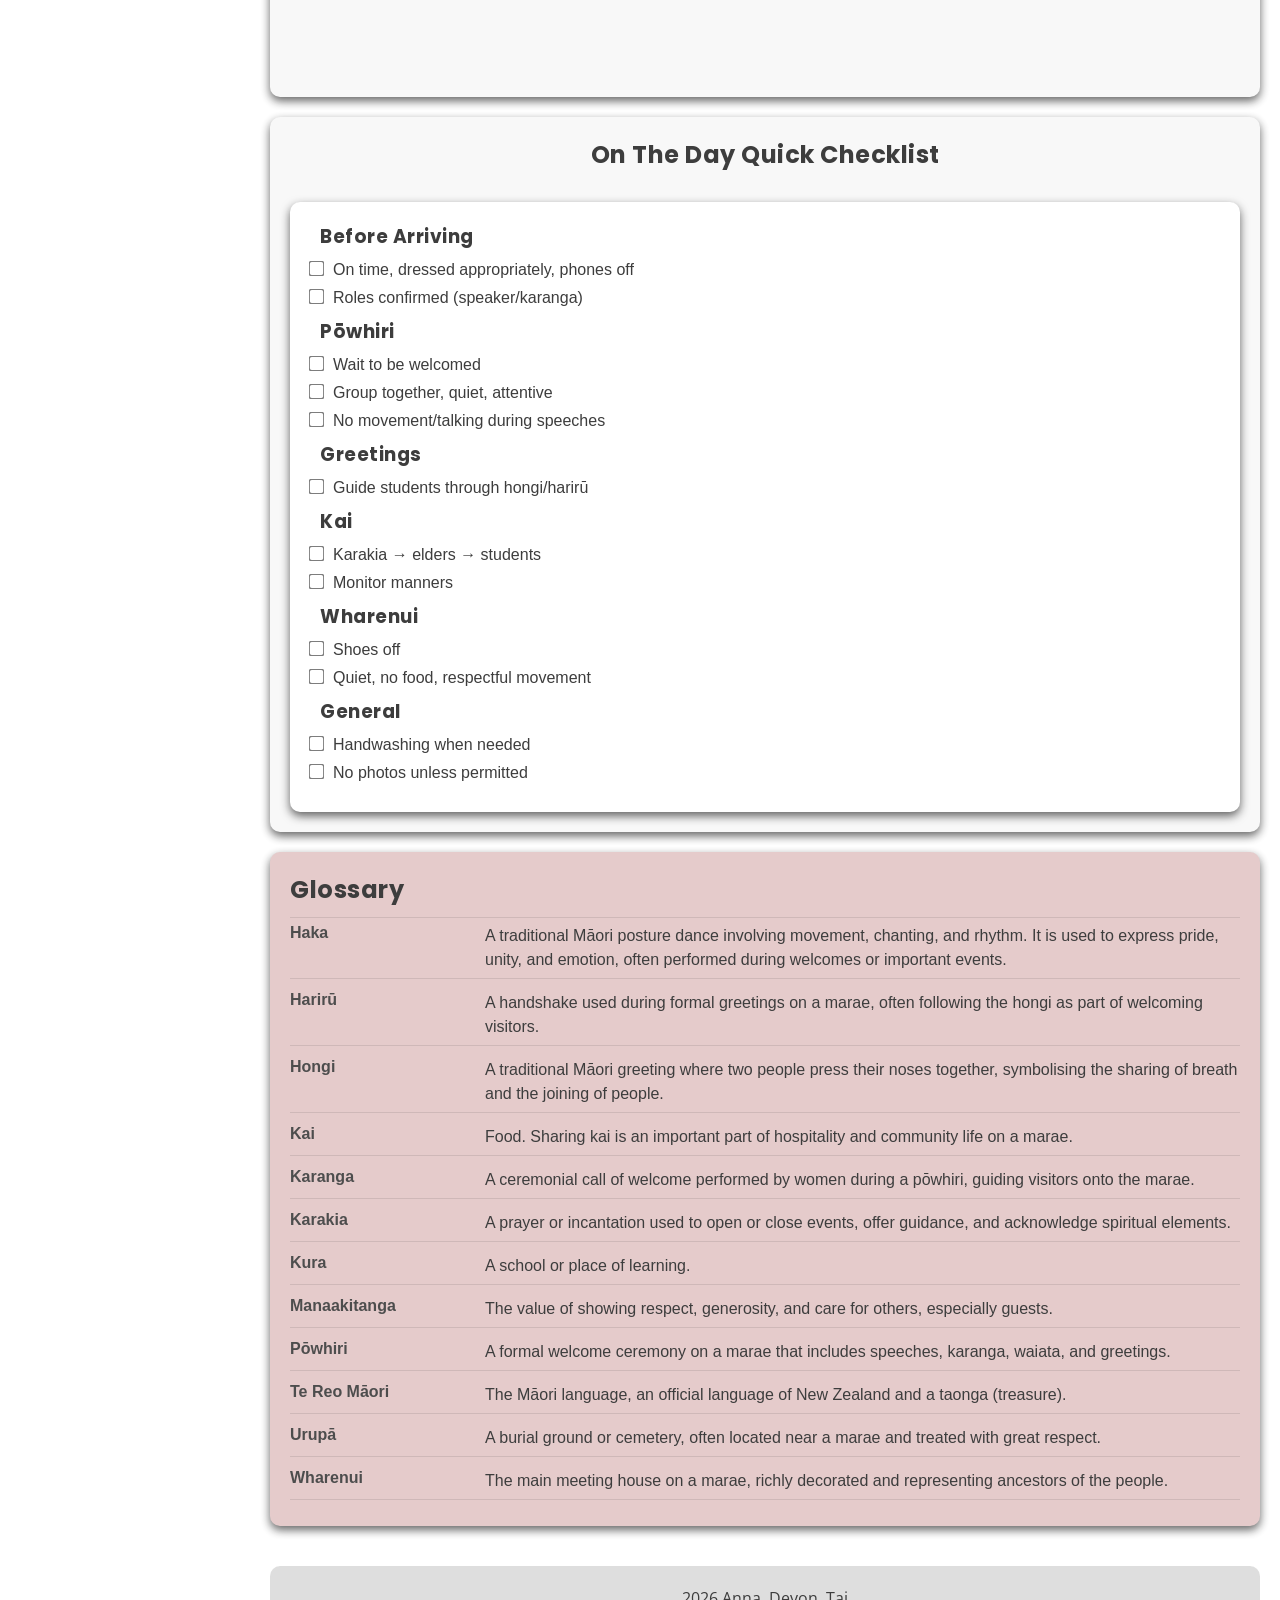
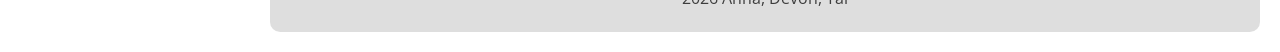
==== commit e0ba77d8: "Updated Site To latest version" ====
--- a/Prototype_2/index.html
+++ b/Prototype_2/index.html
@@ -6,6 +6,7 @@
     <title>Assignment Website</title>
     <link rel="stylesheet" href="Styles/styles.css">
     <link rel="stylesheet" href="Styles/layout.css">
+    <link rel="stylesheet" href="Styles/quiz.css">
     <link href="https://fonts.googleapis.com/css2?family=Open+Sans:wght@400;600&family=Poppins:wght@600;700&display=swap" rel="stylesheet">
 </head>
 
@@ -19,6 +20,7 @@
         <a href="#section3">Entering A Marae</a>
         <a href="#section4">Inside The Wharenui</a>
         <a href="#section5">General Tips</a>
+        <a href="#quiz-section">Quiz</a>
         <a href="#section6">Checklist</a>
         <a href="#glossary">Glossary</a>
     </div>
@@ -28,8 +30,49 @@
 
         <!-- Banner -->
         <div class="banner">
-            <h1>Visiting a Marae</h1>
-            <h3>A Guide for Primary School Tamariki. </h3>
+
+            <div class="banner-toggle" id="bannerToggle">
+                <span class="arrow" id="arrow">&#9654;</span>
+                <div>
+                    <h1>Visiting a Marae</h1>
+                    <h3>A Guide for Primary School Tamariki.</h3>
+                </div>
+            </div>
+
+            <div class="banner-dropdown" id="bannerDropdown">
+                <div class="banner-content">
+                    <h2>How to use this resource</h2>
+                    <p>Below is a suggested lesson sequence for using this resource.</p>
+                    <br><hr>
+
+                    <h3>Lesson Sequence</h3>
+                    <ul>
+                        <li>Activate prior knowledge by asking students what they know about maraes.</li>
+                        <li>Screen-share this website for students to view.</li>
+                        <li>Read aloud (yourself or a student) the section <a href="#section1" class="glossary-term">A Little Background Information</a>.</li>
+                        <li>Ask students for definitions of highlighted words (e.g., Manaakitanga).</li>
+                        <li>Fullscreen and watch the video.</li>
+                        <li>Consolidate sections of the video by covering the following sections (<a href="#section2" class="glossary-term">Before Arrival</a> to <a href="#section5" class="glossary-term">General Tips</a>). You might ask students to read these sections aloud.</li>
+                        <li>Play the content quiz with students. You might ask for student answers for each question.</li>
+                        <li>If desired, students can play the quiz independently from within the student page.</li>
+                        <li>Conclude the lesson with a discussion or by directing students to access the student page of the website at home.</li>
+                    </ul>
+
+                    <br><br>
+
+                    <h3>Before the Day</h3>
+                    <ul>
+                        <li>Students may assess their readiness by accessing the student checklist.</li>
+                        <li>You may access the <a href="#section6" class="glossary-term">On the Day Quick Checklist</a> to assess readiness.</li>
+                    </ul>
+
+                    <button class="close-banner-btn" id="closeBannerBtn">
+                        Close ▲
+                    </button>
+                </div>
+            </div>
+
+
         </div>
 
         <!-- Content Cards -->
@@ -61,7 +104,7 @@
 
         <div class="media-card">
             <div class="video-container">
-                <video class="custom-video" src="Videos/Iter2.MP4"></video>
+                <video class="custom-video" src="Videos/Iteration 3 Tikanga at the Marae video 720.MP4"></video>
 
                 <div class="video-overlay">
                     <button class="play-btn">&#9658;</button>
@@ -162,8 +205,29 @@
             <p>Yes... and no.<br>It can feel like there is a lot to remember, and we can be afraid of making mistakes. But if we are respectful, kind, brave, and follow instructions, we’ll have an amazing time on the marae!<br><br>Our marae hosts will be looking forward to meeting us, getting to know us, and sharing their special marae with us.</p>
         </div>
 
+        <div id="quiz-section" class="card">
+        <script src="Quiz/quiz.js" defer></script>
+            <h2>Marae Quiz</h2>
+            <hr>
+            <div class="quiz-container">
+                <div id="quiz-card">
+                    <div id="quiz-content"> <!-- NEW WRAPPER -->
+                        <h2 id="question"></h2>
+                        <div id="answers"></div>
+                        <button id="startBtn">Begin Quiz</button>
+                    </div>
+
+                    <!-- Footer (DO NOT FADE) -->
+                    <div class="quiz-footer">
+                        <span id="progress"></span>
+                        <button id="startOverBtn">Start Over</button>
+                    </div>
+                </div>
+            </div>
+        </div>
+
         <div id="section6" class="card">
-            <h2 style="text-align: center;">Teacher Quick Checklist</h2>
+            <h2 style="text-align: center;">On The Day Quick Checklist</h2>
             <div class="checklist">
                 
                     <h3>Before Arriving</h3>
@@ -435,5 +499,49 @@
     });
 </script>
 
+<script>
+const toggle = document.getElementById("bannerToggle");
+const dropdown = document.getElementById("bannerDropdown");
+const arrow = document.getElementById("arrow");
+const closeBtn2 = document.getElementById("closeBannerBtn");
+
+// Load saved state
+const savedState = localStorage.getItem("bannerOpen");
+
+// Default = OPEN
+let isOpen = savedState !== "closed";
+
+function updateUI() {
+    if (isOpen) {
+        dropdown.classList.remove("closed");
+        arrow.classList.add("open");
+    } else {
+        dropdown.classList.add("closed");
+        arrow.classList.remove("open");
+    }
+}
+
+// Initial render
+updateUI();
+
+// Click toggle
+toggle.addEventListener("click", () => {
+    isOpen = !isOpen;
+
+    // Save state
+    localStorage.setItem("bannerOpen", isOpen ? "open" : "closed");
+
+    updateUI();
+});
+
+closeBtn2.addEventListener("click", () => {
+    isOpen = false;
+    localStorage.setItem("bannerOpen", "closed");
+    updateUI();
+});
+</script>
+
+
+
 </body>
 </html>
--- a/Prototype_2/Styles/styles.css
+++ b/Prototype_2/Styles/styles.css
@@ -1,6 +1,6 @@
         :root {
             /* Colours */
-            --primary: #bb4242;
+            --primary: #a35151;
             --secondary: #523a3a;
             --accent: #916868;
 
@@ -9,7 +9,7 @@
             --text: #333;
 
             /* Shadows */
-            --shadow-light: 0 4px 10px rgba(0, 0, 0, 0.1);
+            --shadow-light: 0 4px 10px rgba(0, 0, 0, 0.644);
             --shadow-hover: 0 8px 18px rgba(0, 0, 0, 0.15);
 
             /* Fonts */
@@ -85,17 +85,19 @@
             padding: 20px;
             width: calc(100% - 250px);
 
-            /* background-image: url("../Images/WeaveTemplate.jpg"); */
-            background-repeat: repeat;
+            background-image: url("../Images/mount.png");
+            background-size: cover;
+            background-repeat: no-repeat;
+            background-position: center;
+            background-attachment: fixed;
             opacity: 0.95;
-            background-attachment: fixed;
         }
 
         /* Banner */
         .banner {
             background-color: var(--primary);
             color: white;
-            padding: 40px;
+            padding: 25px 30px;
             border-radius: 10px;
             margin-bottom: 20px;
         }
@@ -114,10 +116,10 @@
             transition: transform 0.2s ease, box-shadow 0.2s ease;
         }
 
-        .card:hover {
+        /* .card:hover {
             transform: translateY(-5px);
             box-shadow: var(--shadow-hover);
-        }
+        } */
 
         .card-quote {
             background-color: rgb(236, 236, 236);
--- a/Prototype_2/Styles/layout.css
+++ b/Prototype_2/Styles/layout.css
@@ -99,7 +99,7 @@
 }
 
 #glossary {
-    background: rgb(255, 218, 218) !important;
+    background: rgb(228, 201, 201) !important;
 }
 
 .glossary-grid {
@@ -119,7 +119,7 @@
 }
 
 .glossary-term-entry:target {
-    background-color: rgba(230, 98, 98, 0.2);
+    background-color: rgba(153, 126, 126, 0.2);
     color: rgb(6, 6, 7);
     font-weight: bold;
     padding: 12px 6px;
@@ -198,7 +198,110 @@
     opacity: 1;
 }
 
+#quiz-content {
+    opacity: 1;
+    transition: opacity 0.4s ease;
+}
+
+.fade-out {
+    opacity: 0;
+}
+
+.fade-in {
+    opacity: 1;
+}
+
 /* .video-container:hover video {
     transform: scale(1.02);
     transition: transform 0.3s ease;
-} */+} */
+
+/* Toggle row */
+.banner-toggle {
+    display: flex;
+    align-items: center;
+    gap: 15px;
+    cursor: pointer;
+}
+
+/* Arrow */
+.arrow {
+    display: inline-block;
+    font-size: 20px;
+    transition: transform 0.3s ease;
+}
+
+/* Rotate when open */
+.arrow.open {
+    transform: rotate(90deg);
+}
+
+/* Dropdown container */
+.banner-dropdown {
+    overflow: hidden;
+    max-height: 1000px; /* open state */
+    transition: max-height 0.4s ease;
+}
+
+/* Closed state */
+.banner-dropdown.closed {
+    max-height: 0;
+}
+
+/* Inner content */
+.banner-content {
+    background: white;
+    color: #333;
+    margin-top: 12px; 
+    padding: 16px;    
+    border-radius: 8px;
+}
+
+/* Make list look clean */
+.banner-content ul {
+    margin-left: 20px;
+}
+
+.close-banner-btn {
+    width: 100%;
+    margin-top: 15px;
+    padding: 12px;
+
+    border: none;
+    border-radius: 8px;
+
+    background: var(--secondary);
+    color: white;
+    font-weight: bold;
+    cursor: pointer;
+
+    transition: background 0.2s ease, transform 0.1s ease;
+}
+
+.close-banner-btn:hover {
+    background: #855e5e;
+}
+
+.close-banner-btn:active {
+    transform: scale(0.98);
+}
+
+.banner-content ul {
+    list-style: none;
+    padding-left: 1.2rem;
+}
+
+.banner-content li {
+    position: relative;
+    padding-top: 6px;
+    padding-left: 0.6rem;
+}
+
+.banner-content li::before {
+    content: "•";
+    position: absolute;
+    left: -0.6rem;
+    top: 0.2rem;
+    color: #555;
+    font-size: 1.2rem;
+}
--- a/Prototype_2/Styles/quiz.css
+++ b/Prototype_2/Styles/quiz.css
@@ -0,0 +1,143 @@
+.quiz-container {
+    width: 100%;
+}
+
+/* Card behaviour */
+#quiz-card {
+    display: flex;
+    flex-direction: column;
+    justify-content: space-between;
+    min-height: 320px;
+    padding: 20px;
+
+    opacity: 1;
+    transition: opacity 0.4s ease;
+}
+
+#quiz-content {
+    transition: opacity 0.4s ease-in-out;
+    opacity: 1;
+}
+
+#quiz-content.fade-out {
+    opacity: 0;
+    pointer-events: none; /* prevents clicking during fade */
+}
+
+#quiz-content.fade-in {
+    opacity: 1;
+}
+
+/* Optional: nice subtle slide + fade for even smoother feel */
+#quiz-content {
+    transition: opacity 0.4s ease-in-out, transform 0.4s ease-in-out;
+}
+
+#quiz-content.fade-out {
+    opacity: 0;
+    transform: translateY(10px);
+}
+
+#quiz-content.fade-in {
+    opacity: 1;
+    transform: translateY(0);
+}
+
+#startBtn {
+    width: 100%;
+    display: block;
+}
+
+#progress {
+    opacity: 0;
+}
+
+.quiz-active #progress {
+    opacity: 0.7;
+}
+
+/* Answers */
+#answers button {
+    display: block;
+    width: 100%;
+    margin: 10px 0;
+    padding: 12px;
+    border: none;
+    border-radius: 8px;
+    background: var(--secondary);
+    color: white;
+    cursor: pointer;
+    transition: all 0.3s ease;
+}
+
+#answers button.correct {
+    background: #4CAF50;
+}
+
+#answers button.wrong {
+    background: #e53935;
+}
+
+/* Footer area */
+.quiz-footer {
+    margin-top: auto;
+    display: flex;
+    justify-content: space-between;
+    align-items: center;
+}
+
+/* Progress text */
+#progress {
+    font-size: 0.9rem;
+    opacity: 0.7;
+    margin-bottom: 10px;
+}
+
+/* Buttons */
+.quiz-container button {
+    padding: 10px 16px;
+    border: none;
+    border-radius: 8px;
+    background: var(--primary);
+    color: white;
+    cursor: pointer;
+    font-weight: 600;
+    transition: all 0.25s ease;
+}
+
+.quiz-container button:hover {
+    background: var(--accent);
+    transform: translateY(-2px);
+}
+
+.hidden {
+    display: none;
+}
+
+/* Footer pinned to bottom */
+.quiz-footer {
+    margin-top: auto;
+    padding-top: 20px;
+
+    display: flex;
+    justify-content: space-between;
+    align-items: center;
+}
+
+/* Progress styling */
+#progress {
+    font-size: 0.9rem;
+    opacity: 0.7;
+}
+
+/* Hide start over until active */
+#startOverBtn {
+    opacity: 0;
+    pointer-events: none;
+    transition: opacity 0.3s ease;
+}
+
+.quiz-active #startOverBtn {
+    opacity: 1;
+    pointer-events: auto;
+}
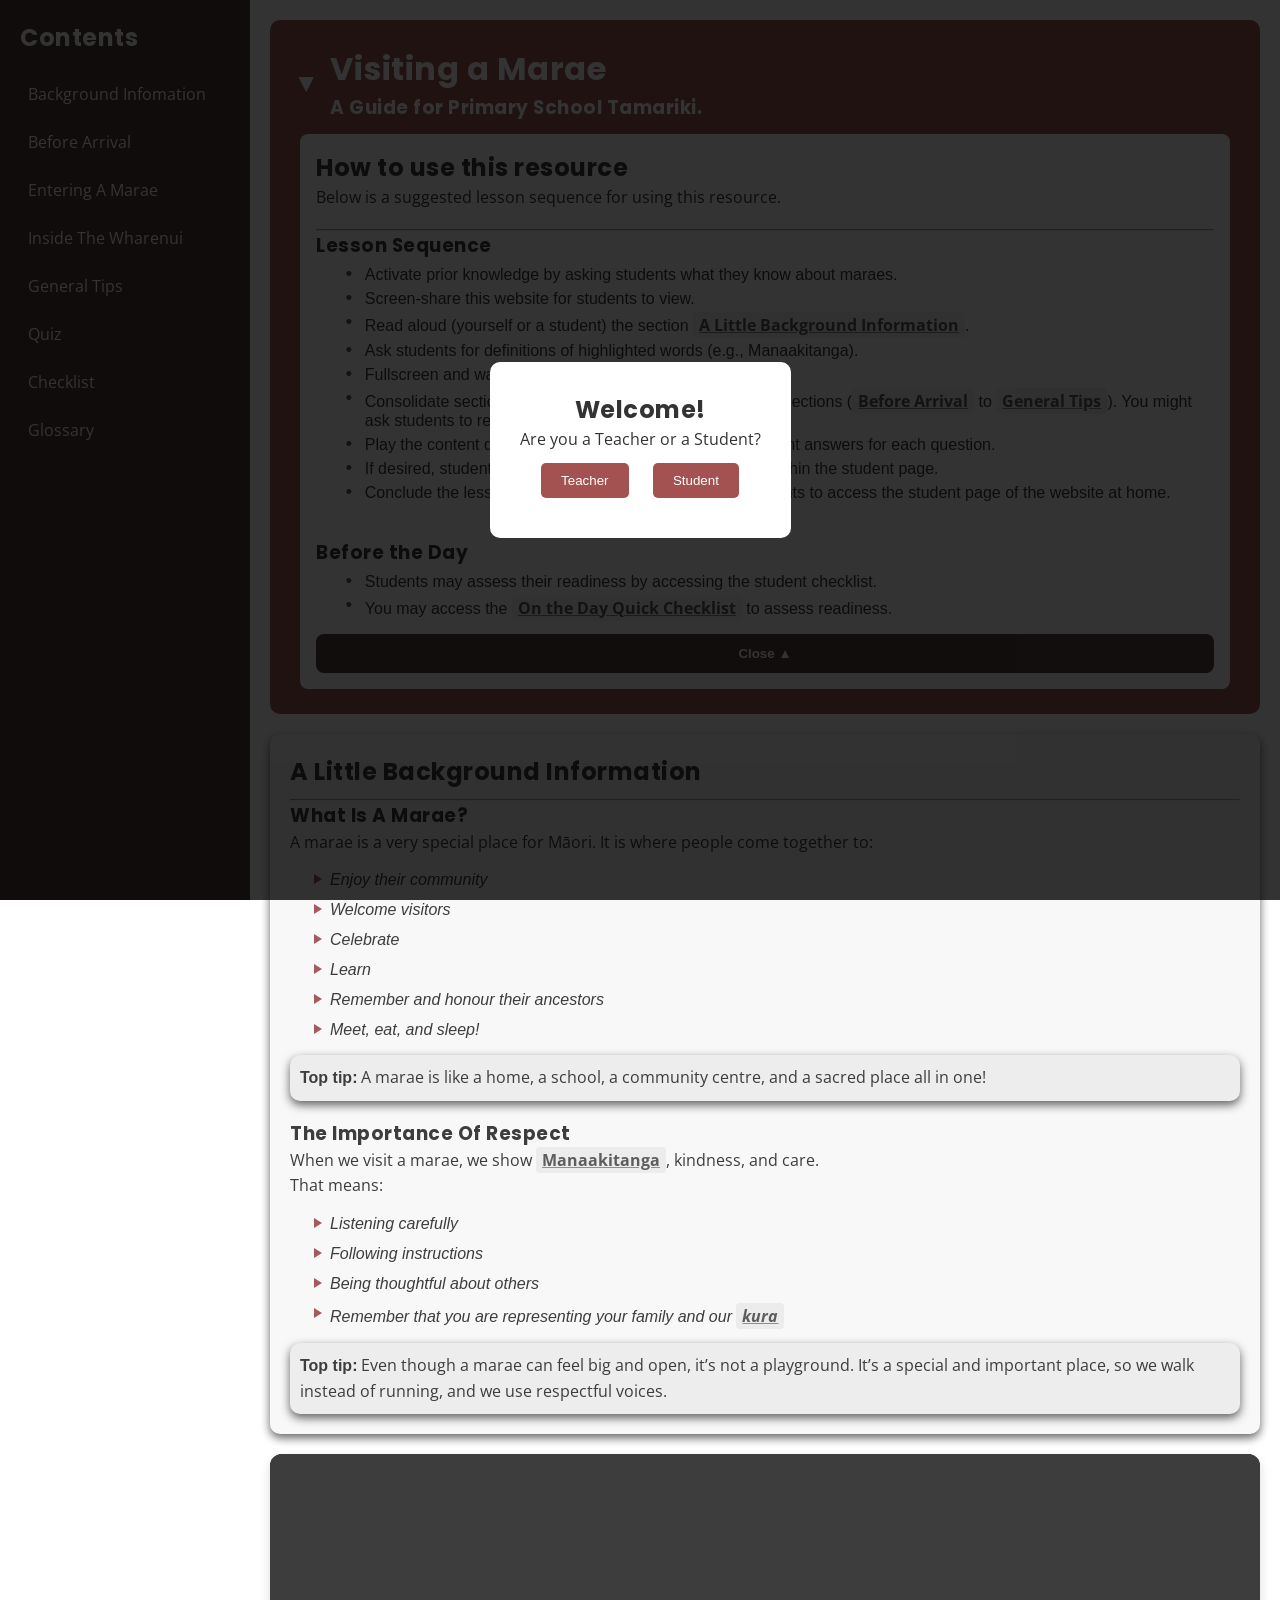
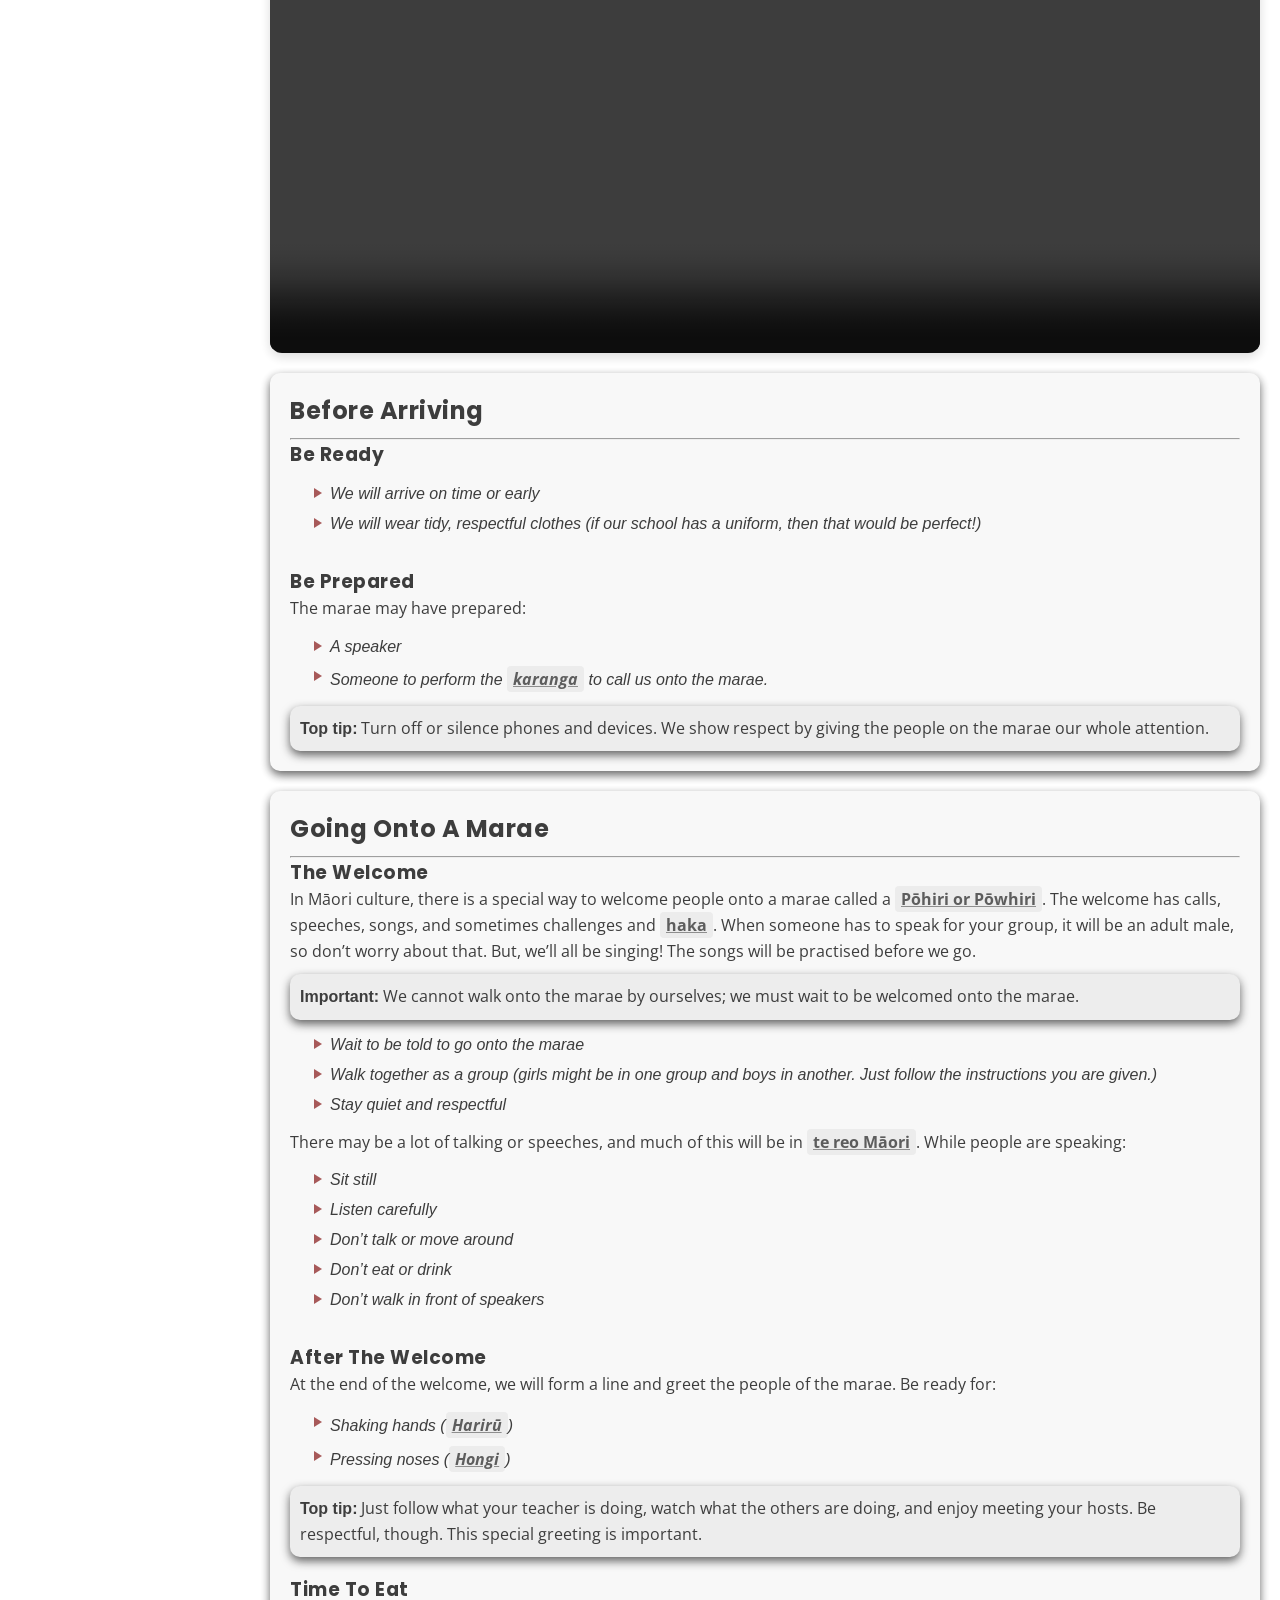
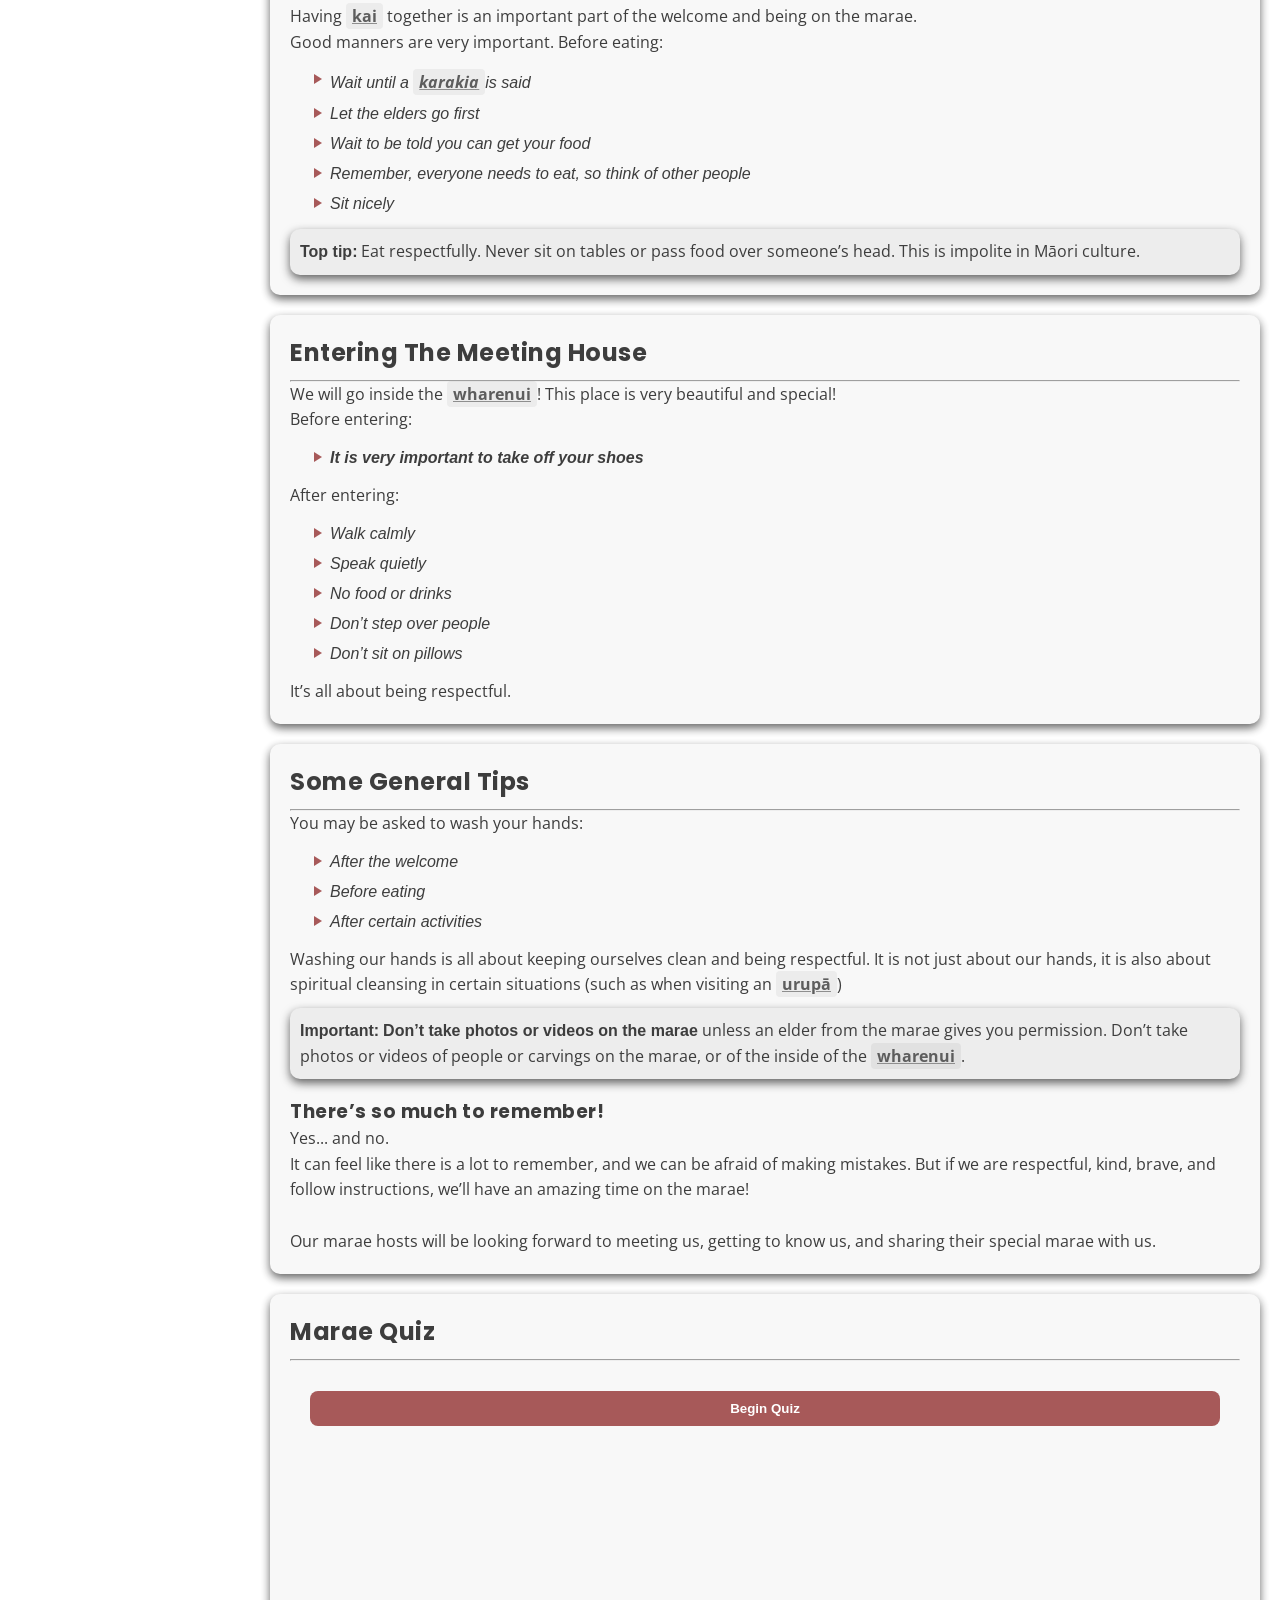
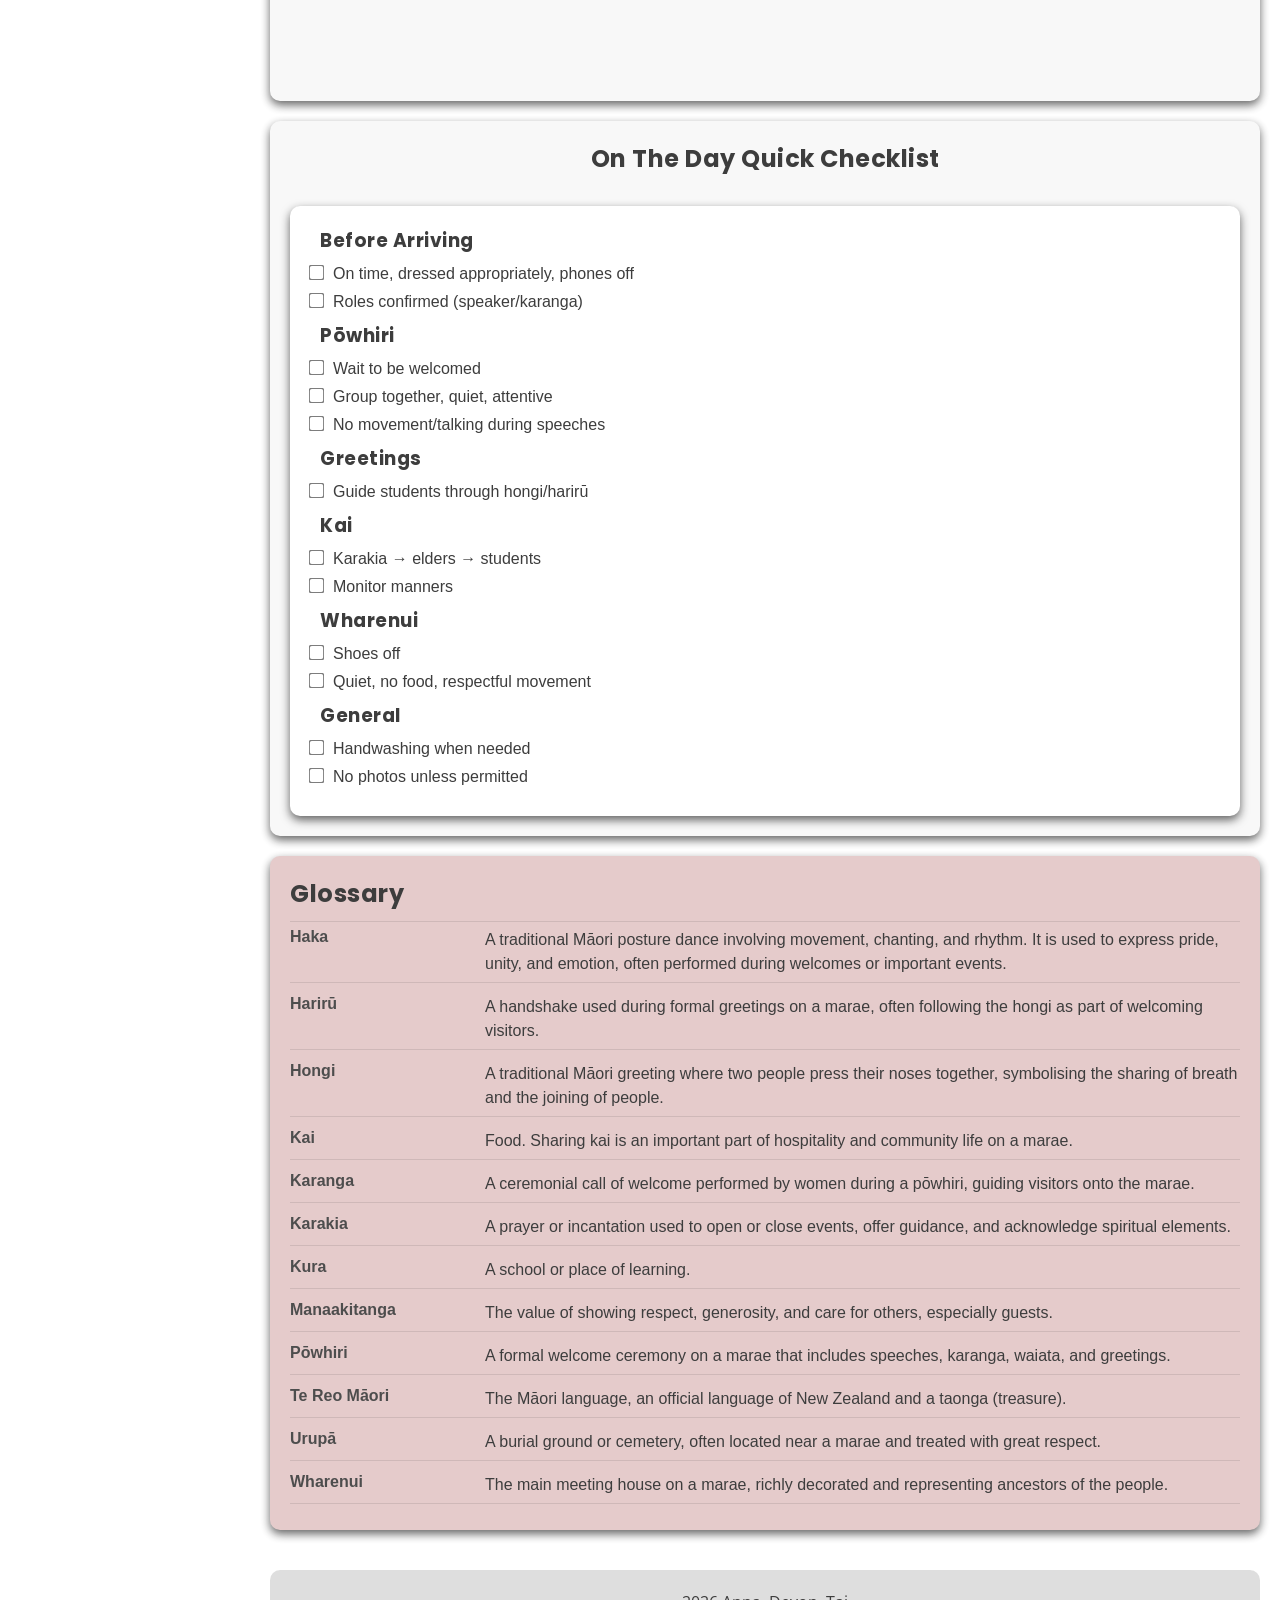
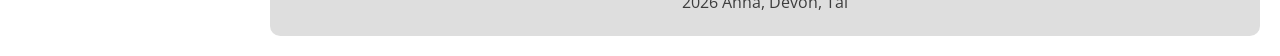
==== commit a96edbfc: "Final & Cleanup" ====
--- a/Prototype_2/index.html
+++ b/Prototype_2/index.html
@@ -3,7 +3,7 @@
 <head>
     <meta charset="UTF-8">
     <meta name="viewport" content="width=device-width, initial-scale=1.0">
-    <title>Assignment Website</title>
+    <title>Preparing Students For A Marae Visit</title>
     <link rel="stylesheet" href="Styles/styles.css">
     <link rel="stylesheet" href="Styles/layout.css">
     <link rel="stylesheet" href="Styles/quiz.css">
@@ -12,7 +12,7 @@
 
 <body>
 
-    <!-- A SIDE: Sidebar Navigation -->
+    <!-- A SIDE -->
     <div class="sidebar">
         <h2>Contents</h2>
         <a href="#section1">Background Infomation</a>
@@ -25,7 +25,7 @@
         <a href="#glossary">Glossary</a>
     </div>
 
-    <!-- B SIDE: Main Content -->
+    <!-- B SIDE -->
     <div class="main-content">
 
         <!-- Banner -->
@@ -104,11 +104,9 @@
 
         <div class="media-card">
             <div class="video-container">
-                <video class="custom-video" src="Videos/Iteration 3 Tikanga at the Marae video 720.MP4"></video>
-
-                <div class="video-overlay">
-                    <button class="play-btn">&#9658;</button>
-                </div>
+                <video controls controlsList="nodownload" width="100%">
+                    <source src="videos/tikanga-marae-video-720.mp4" type="video/mp4">
+                </video>
             </div>
         </div>
 
@@ -211,13 +209,12 @@
             <hr>
             <div class="quiz-container">
                 <div id="quiz-card">
-                    <div id="quiz-content"> <!-- NEW WRAPPER -->
+                    <div id="quiz-content">
                         <h2 id="question"></h2>
                         <div id="answers"></div>
                         <button id="startBtn">Begin Quiz</button>
                     </div>
 
-                    <!-- Footer (DO NOT FADE) -->
                     <div class="quiz-footer">
                         <span id="progress"></span>
                         <button id="startOverBtn">Start Over</button>
@@ -320,14 +317,13 @@
             </div>
         </div>
 
-        <!-- Footer -->
         <div class="footer">
             <p>2026 Anna, Devon, Tai</p>
         </div>
 
     </div>
 
-<!-- ROLE POPUP -->
+<!-- ROLE MODAL -->
 <div id="role-popup">
     <div class="popup-content">
         <h2>Welcome!</h2>
@@ -371,7 +367,7 @@
     });
 </script>
 
-<!-- LIGHTBOX -->
+<!-- LIGHTBOX. DEPRECIATED FOR NOW -->
 <script>
     const images = document.querySelectorAll(".clickable-image");
     const lightbox = document.getElementById("lightbox");
@@ -407,8 +403,6 @@
     const popup = document.getElementById("role-popup");
     const teacherBtn = document.getElementById("teacherBtn");
     const studentBtn = document.getElementById("studentBtn");
-
-    // Check saved choice
     const role = localStorage.getItem("userRole");
 
     if (!role) {
@@ -419,24 +413,20 @@
         window.location.href = "student.html";
     }
 
-    // Teacher click
     teacherBtn.addEventListener("click", () => {
         localStorage.setItem("userRole", "teacher");
         popup.style.display = "none";
-        document.body.style.overflow = "auto";
-    });
-
-    // Student click
+        document.body.style.overflow = "auto";});
     studentBtn.addEventListener("click", () => {
         localStorage.setItem("userRole", "student");
-        window.location.href = "student.html";
-    });
+        window.location.href = "student.html";});
 </script>
 
+
+<!-- CUSTOM PLAYER. NOW DEPRECIATED -->
 <script>
 const videoContainers = document.querySelectorAll(".video-container");
 
-    // only one video plays at a time
     function pauseAllVideos(except = null) {
         videoContainers.forEach(container => {
             const vid = container.querySelector("video");
@@ -447,7 +437,6 @@
         });
     }
 
-    // Play logic
     videoContainers.forEach(container => {
         const video = container.querySelector("video");
         const playBtn = container.querySelector(".play-btn");
@@ -459,27 +448,22 @@
             container.classList.add("playing");
         }
 
-        // Click button
         playBtn.addEventListener("click", (e) => {
             e.stopPropagation();
             playVideo();
         });
 
-        // Click anywhere on video
         container.addEventListener("click", () => {
             if (video.paused) {
                 playVideo();
             }
         });
 
-        // When paused manually
         video.addEventListener("pause", () => {
             container.classList.remove("playing");
         });
     });
 
-
-    //pause when out of view
     const observer = new IntersectionObserver((entries) => {
         entries.forEach(entry => {
             const video = entry.target.querySelector("video");
@@ -493,10 +477,7 @@
         threshold: 0.25
     });
 
-    // Observe all videos
-    videoContainers.forEach(container => {
-        observer.observe(container);
-    });
+    videoContainers.forEach(container => {observer.observe(container);});
 </script>
 
 <script>
@@ -504,11 +485,7 @@
 const dropdown = document.getElementById("bannerDropdown");
 const arrow = document.getElementById("arrow");
 const closeBtn2 = document.getElementById("closeBannerBtn");
-
-// Load saved state
 const savedState = localStorage.getItem("bannerOpen");
-
-// Default = OPEN
 let isOpen = savedState !== "closed";
 
 function updateUI() {
@@ -521,27 +498,17 @@
     }
 }
 
-// Initial render
 updateUI();
 
-// Click toggle
 toggle.addEventListener("click", () => {
     isOpen = !isOpen;
-
-    // Save state
-    localStorage.setItem("bannerOpen", isOpen ? "open" : "closed");
-
-    updateUI();
-});
+    localStorage.setItem("bannerOpen", isOpen ? "open" : "closed"); 
+    updateUI();});
 
 closeBtn2.addEventListener("click", () => {
     isOpen = false;
     localStorage.setItem("bannerOpen", "closed");
-    updateUI();
-});
+    updateUI();});
 </script>
-
-
-
 </body>
 </html>
--- a/Prototype_2/Styles/styles.css
+++ b/Prototype_2/Styles/styles.css
@@ -1,5 +1,4 @@
         :root {
-            /* Colours */
             --primary: #a35151;
             --secondary: #523a3a;
             --accent: #916868;
@@ -8,17 +7,13 @@
             --card-bg: rgb(248, 248, 248);
             --text: #333;
 
-            /* Shadows */
             --shadow-light: 0 4px 10px rgba(0, 0, 0, 0.644);
             --shadow-hover: 0 8px 18px rgba(0, 0, 0, 0.15);
 
-            /* Fonts */
             --font-heading: 'Poppins', sans-serif;
             --font-body: 'Open Sans', sans-serif;
         }
         
-        
-        /* RESET */
         * {
             margin: 0;
             padding: 0;
@@ -45,7 +40,7 @@
             line-height: 1.6;
         }
 
-        /* A SIDE (Sidebar) */
+        /* A SIDE */
         .sidebar {
             width: 250px;
             height: 100vh;
@@ -79,7 +74,7 @@
             transition: all 0.2s ease;
         }
 
-        /* B SIDE (Main Content) */
+        /* B SIDE */
         .main-content {
             margin-left: 250px;
             padding: 20px;
@@ -116,11 +111,6 @@
             transition: transform 0.2s ease, box-shadow 0.2s ease;
         }
 
-        /* .card:hover {
-            transform: translateY(-5px);
-            box-shadow: var(--shadow-hover);
-        } */
-
         .card-quote {
             background-color: rgb(236, 236, 236);
             margin-top: 10px;
@@ -184,7 +174,6 @@
             border-radius: 10px;
         }
 
-        /* Smooth scrolling */
         html {
             scroll-behavior: smooth;
         }
@@ -232,7 +221,7 @@
             justify-content: center;
             align-items: center;
 
-            z-index: 9999; /* VERY important */
+            z-index: 9999;
         }
 
         #lightbox img {
@@ -294,7 +283,7 @@
 
         .main-content {
             margin-left: 0;
-            margin-top: 80px; /* pushes content below fixed nav */
+            margin-top: 80px;
             width: 100%;
         }
 
--- a/Prototype_2/Styles/layout.css
+++ b/Prototype_2/Styles/layout.css
@@ -89,8 +89,6 @@
 
 #glossary p:target {
     background-color: rgb(255, 216, 216);
-    /* padding: 5px; */
-    /* border-radius: 5px; */
 }
 
 #glossary p {
@@ -131,7 +129,6 @@
 
 .term {
     font-weight: bold;
-    /* text-decoration: underline; */
     color: #444;
 }
 
@@ -151,13 +148,11 @@
     background: black;
 }
 
-/* Video itself */
 .custom-video {
     width: 100%;
     display: block;
 }
 
-/* Overlay */
 .video-overlay {
     position: absolute;
     top: 0;
@@ -173,7 +168,6 @@
     transition: opacity 0.3s ease;
 }
 
-/* Play button */
 .play-btn {
     font-size: 40px;
     background: rgba(255,255,255,0.9);
@@ -188,7 +182,6 @@
     transform: scale(1.1);
 }
 
-/* Hide overlay when playing */
 .video-container.playing .video-overlay {
     opacity: 0;
     pointer-events: none;
@@ -211,12 +204,6 @@
     opacity: 1;
 }
 
-/* .video-container:hover video {
-    transform: scale(1.02);
-    transition: transform 0.3s ease;
-} */
-
-/* Toggle row */
 .banner-toggle {
     display: flex;
     align-items: center;
@@ -224,31 +211,28 @@
     cursor: pointer;
 }
 
-/* Arrow */
 .arrow {
     display: inline-block;
     font-size: 20px;
     transition: transform 0.3s ease;
 }
 
-/* Rotate when open */
 .arrow.open {
     transform: rotate(90deg);
 }
 
-/* Dropdown container */
 .banner-dropdown {
-    overflow: hidden;
-    max-height: 1000px; /* open state */
+    overflow-y: auto;
+    max-height: 90vh;
     transition: max-height 0.4s ease;
-}
-
-/* Closed state */
+    -webkit-overflow-scrolling: touch;
+}
+
 .banner-dropdown.closed {
     max-height: 0;
-}
-
-/* Inner content */
+    overflow: hidden;
+}
+
 .banner-content {
     background: white;
     color: #333;
@@ -257,7 +241,6 @@
     border-radius: 8px;
 }
 
-/* Make list look clean */
 .banner-content ul {
     margin-left: 20px;
 }
--- a/Prototype_2/Styles/quiz.css
+++ b/Prototype_2/Styles/quiz.css
@@ -2,7 +2,6 @@
     width: 100%;
 }
 
-/* Card behaviour */
 #quiz-card {
     display: flex;
     flex-direction: column;
@@ -21,14 +20,13 @@
 
 #quiz-content.fade-out {
     opacity: 0;
-    pointer-events: none; /* prevents clicking during fade */
+    pointer-events: none;
 }
 
 #quiz-content.fade-in {
     opacity: 1;
 }
 
-/* Optional: nice subtle slide + fade for even smoother feel */
 #quiz-content {
     transition: opacity 0.4s ease-in-out, transform 0.4s ease-in-out;
 }
@@ -56,7 +54,6 @@
     opacity: 0.7;
 }
 
-/* Answers */
 #answers button {
     display: block;
     width: 100%;
@@ -78,7 +75,6 @@
     background: #e53935;
 }
 
-/* Footer area */
 .quiz-footer {
     margin-top: auto;
     display: flex;
@@ -86,14 +82,12 @@
     align-items: center;
 }
 
-/* Progress text */
 #progress {
     font-size: 0.9rem;
     opacity: 0.7;
     margin-bottom: 10px;
 }
 
-/* Buttons */
 .quiz-container button {
     padding: 10px 16px;
     border: none;
@@ -114,7 +108,6 @@
     display: none;
 }
 
-/* Footer pinned to bottom */
 .quiz-footer {
     margin-top: auto;
     padding-top: 20px;
@@ -124,13 +117,11 @@
     align-items: center;
 }
 
-/* Progress styling */
 #progress {
     font-size: 0.9rem;
     opacity: 0.7;
 }
 
-/* Hide start over until active */
 #startOverBtn {
     opacity: 0;
     pointer-events: none;
